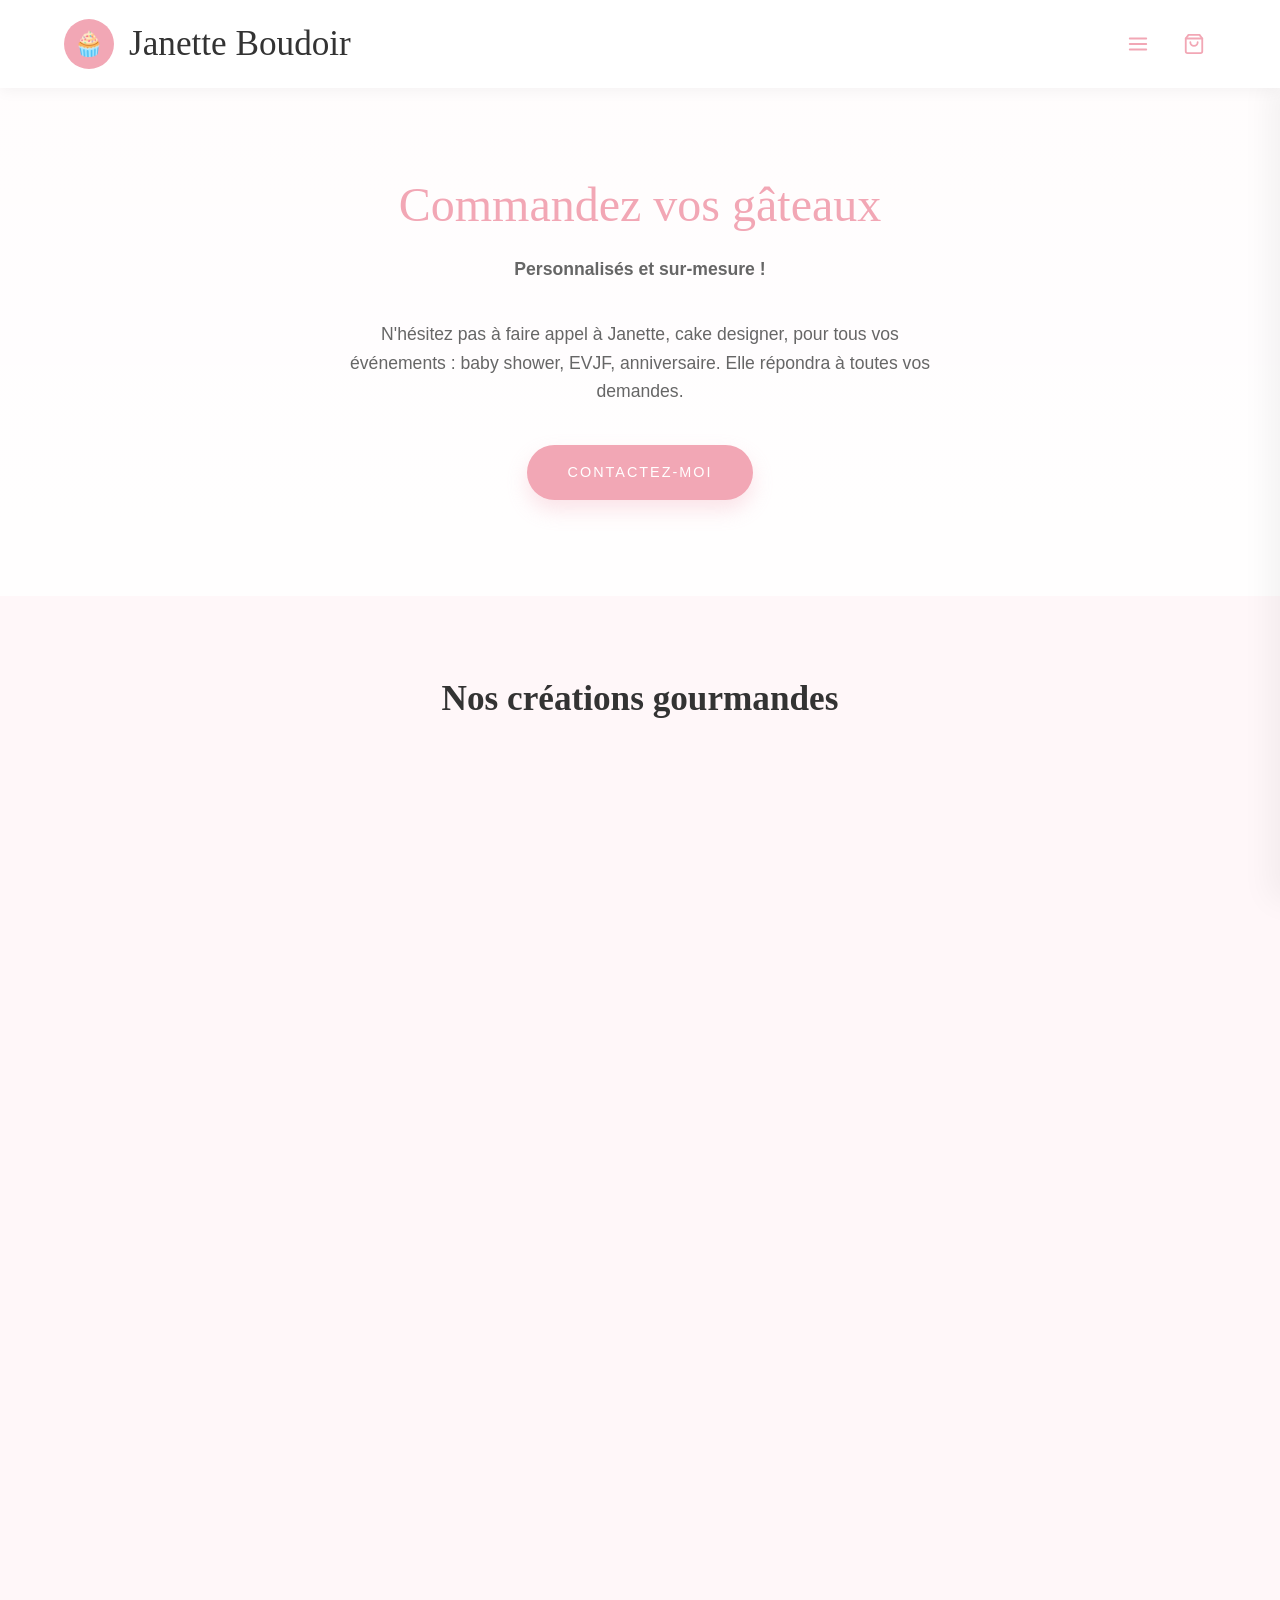
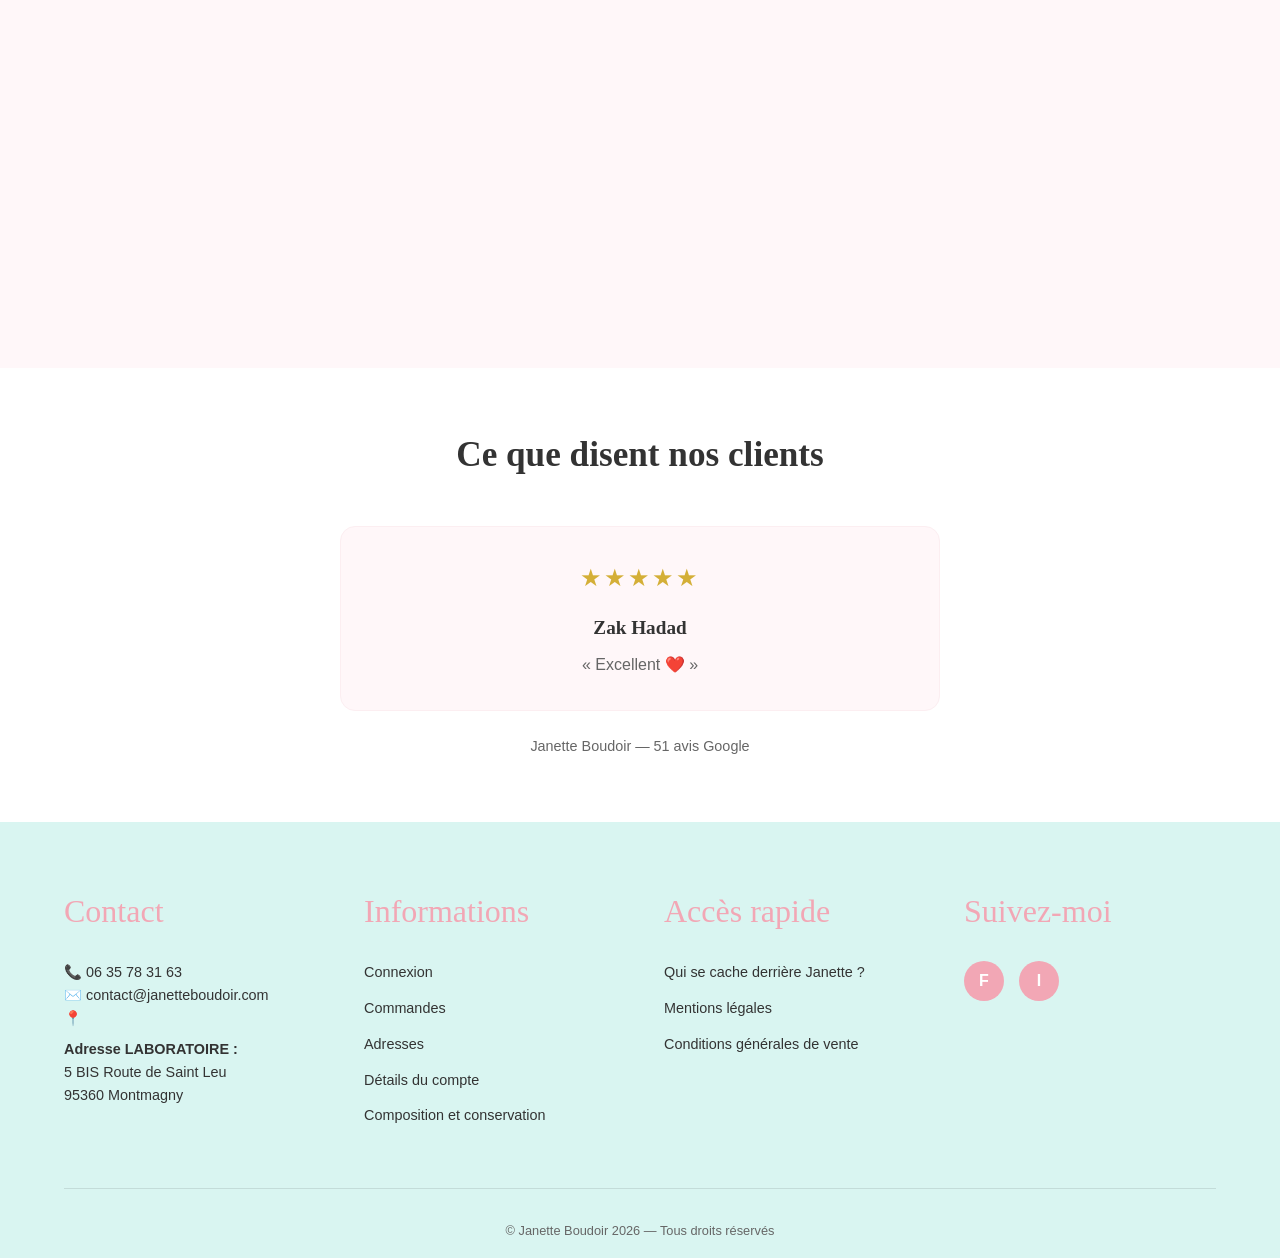
==== index.html @ 23c59e70 "Create index.html" ====
<!DOCTYPE html>
<html lang="fr">
<head>
    <meta charset="UTF-8">
    <meta name="viewport" content="width=device-width, initial-scale=1.0">
    <title>Janette Boudoir | Cake Design Premium — Gâteaux personnalisés sur-mesure</title>
    <meta name="description" content="Janette Boudoir, cake designer à Montmagny (95) : gâteaux personnalisés, number cakes, letter cakes, cupcakes et coffrets pour anniversaires, baby showers et EVJF.">
    <meta name="theme-color" content="#F2A7B5">
    <link rel="canonical" href="<https://janetteboudoir.com>/">
    <meta property="og:type" content="website">
    <meta property="og:locale" content="fr_FR">
    <meta property="og:title" content="Janette Boudoir | Cake Design Premium">
    <meta property="og:description" content="Gâteaux personnalisés et sur-mesure pour vos événements : anniversaires, baby showers, EVJF.">
    <meta property="og:url" content="<https://janetteboudoir.com>/">
    <meta property="og:image" content="<https://images.unsplash.com/photo-1557308536-ee471ef2c390?q=80&w=1200>">
    <meta name="twitter:card" content="summary_large_image">
    <meta name="twitter:title" content="Janette Boudoir | Cake Design Premium">
    <meta name="twitter:description" content="Gâteaux personnalisés et sur-mesure pour tous vos événements.">
    <link rel="preconnect" href="<https://fonts.googleapis.com>">
    <link rel="preconnect" href="<https://fonts.gstatic.com>" crossorigin>
    <link rel="preconnect" href="<https://images.unsplash.com>" crossorigin>
    <link href="<https://fonts.googleapis.com/css2?family=Great+Vibes&family=Montserrat:wght@300;400;500;600&family=Playfair+Display:ital,wght@0,400;0,600;1,400&display=swap>" rel="stylesheet">
    <style>
        :root{--pink-bg:#FFF7F9;--pink-brand:#F2A7B5;--pink-brand-dark:#E48A9C;--pink-light:#FCEEF1;--text-dark:#333;--text-grey:#666;--white:#FFF;--gold:#D4AF37;--mint-footer:#D9F5F1;--shadow-sm:0 5px 15px rgba(0,0,0,.03);--shadow-md:0 10px 40px rgba(0,0,0,.04);--shadow-lg:0 15px 30px rgba(0,0,0,.08);--shadow-brand:0 10px 20px rgba(242,167,181,.3);--radius-card:12px;--radius-pill:30px;--transition:.3s ease;--max-width:1400px}
        *,*::before,*::after{margin:0;padding:0;box-sizing:border-box}
        html{scroll-behavior:smooth}
        body{font-family:'Montserrat',sans-serif;color:var(--text-dark);background:var(--pink-bg);line-height:1.6;overflow-x:hidden;-webkit-font-smoothing:antialiased}
        img{max-width:100%;display:block}
        a{text-decoration:none;color:inherit;transition:color var(--transition),background-color var(--transition),transform var(--transition)}
        ul{list-style:none}
        :focus-visible{outline:3px solid var(--pink-brand);outline-offset:3px;border-radius:4px}
        .skip-link{position:absolute;top:-100px;left:1rem;background:var(--pink-brand);color:var(--white);padding:.75rem 1.25rem;border-radius:6px;z-index:2000;font-weight:500;transition:top .2s}
        .skip-link:focus{top:1rem}
        h1,h2,h3,h4{font-family:'Playfair Display',serif}
        .cursive-title{font-family:'Great Vibes',cursive;color:var(--pink-brand);font-size:3rem;text-align:center;margin-bottom:.5rem;font-weight:normal;line-height:1.2}
        .premium-title{text-align:center;font-size:2.2rem;font-weight:600;color:var(--text-dark);margin-bottom:3rem;line-height:1.3}
        .text-left{text-align:left}
        header{background:var(--white);padding:1rem 5%;display:flex;justify-content:space-between;align-items:center;position:fixed;width:100%;top:0;z-index:1000;box-shadow:0 2px 15px rgba(0,0,0,.05);transition:padding var(--transition)}
        header.scrolled{padding:.5rem 5%}
        .logo-container{display:flex;align-items:center;gap:15px}
        .logo-img{width:50px;height:50px;background:var(--pink-brand);border-radius:50%;display:flex;align-items:center;justify-content:center;color:#fff;font-size:24px}
        .logo-text{font-family:'Great Vibes',cursive;font-size:2.2rem;color:var(--text-dark)}
        .nav-icons{display:flex;gap:12px;align-items:center}
        .icon-btn{background:transparent;border:none;cursor:pointer;width:44px;height:44px;border-radius:50%;display:inline-flex;align-items:center;justify-content:center;color:var(--pink-brand);transition:background-color var(--transition)}
        .icon-btn:hover{background:var(--pink-light)}
        .icon-btn svg{width:22px;height:22px}
        .mobile-nav{position:fixed;inset:80px 0 0 0;background:var(--white);transform:translateX(100%);transition:transform .35s ease;padding:2rem 5%;z-index:999;box-shadow:-10px 0 30px rgba(0,0,0,.05)}
        .mobile-nav.open{transform:translateX(0)}
        .mobile-nav ul{display:flex;flex-direction:column;gap:1.25rem}
        .mobile-nav a{font-size:1.2rem;font-weight:500;display:block;padding:.5rem 0;border-bottom:1px solid var(--pink-light)}
        .mobile-nav a:hover{color:var(--pink-brand)}
        .hero{margin-top:80px;padding:6rem 5%;text-align:center;background:linear-gradient(rgba(255,255,255,.7),rgba(255,255,255,.9)),url('<https://images.unsplash.com/photo-1557308536-ee471ef2c390?q=80&w=2000>') center/cover}
        .hero p{max-width:600px;margin:1.5rem auto 2.5rem;color:var(--text-grey);font-size:1.1rem}
        .btn-premium{display:inline-block;background:var(--pink-brand);color:var(--white);padding:15px 40px;border-radius:var(--radius-pill);font-weight:500;text-transform:uppercase;letter-spacing:2px;font-size:.9rem;box-shadow:var(--shadow-brand);border:1px solid transparent;cursor:pointer}
        .btn-premium:hover,.btn-premium:focus-visible{background:var(--white);color:var(--pink-brand);border-color:var(--pink-brand);transform:translateY(-3px);box-shadow:0 15px 25px rgba(242,167,181,.4)}
        .btn-premium--sm{padding:10px 25px;font-size:.8rem;letter-spacing:1.5px}
        .section-padding{padding:5rem 5%;max-width:var(--max-width);margin:0 auto}
        .product-grid{display:grid;grid-template-columns:repeat(auto-fit,minmax(280px,1fr));gap:2.5rem}
        .product-card{background:var(--white);border-radius:var(--radius-card);overflow:hidden;box-shadow:var(--shadow-sm);transition:transform .4s ease,box-shadow .4s ease}
        .product-card:hover{transform:translateY(-10px);box-shadow:var(--shadow-lg)}
        .product-img{width:100%;height:250px;object-fit:cover;border-bottom:3px solid var(--pink-light)}
        .product-info{padding:2rem 1.5rem;text-align:center}
        .product-title{font-family:'Great Vibes',cursive;font-size:2rem;color:var(--pink-brand);margin-bottom:.5rem;font-weight:normal}
        .product-desc{font-size:.85rem;color:var(--text-grey);margin-bottom:1rem;text-transform:uppercase;letter-spacing:1px}
        .product-price{font-weight:600;font-size:1.2rem;margin-bottom:1.5rem}
        .highlight-section{display:flex;align-items:center;background:var(--white);margin:4rem auto;max-width:var(--max-width);border-radius:20px;overflow:hidden;box-shadow:var(--shadow-md)}
        .highlight-img{flex:1;min-height:400px;background:url('<https://images.unsplash.com/photo-1535141192574-5d4897c12636?q=80&w=800>') center/cover}
        .highlight-content{flex:1;padding:4rem}
        .highlight-content p{color:var(--text-grey);margin-bottom:2rem}
        .reviews{text-align:center;padding:4rem 5%;background:var(--white)}
        .review-card{background:var(--pink-bg);padding:2rem;border-radius:15px;max-width:600px;margin:0 auto 1.5rem;border:1px solid var(--pink-light)}
        .review-card h3{font-size:1.2rem;margin-bottom:.5rem}
        .review-card p{color:var(--text-grey)}
        .stars{color:var(--gold);font-size:1.5rem;margin-bottom:1rem;letter-spacing:2px}
        .reviews-meta{font-size:.9rem;color:var(--text-grey)}
        footer{background:var(--mint-footer);padding:4rem 5% 1rem}
        .footer-grid{display:grid;grid-template-columns:repeat(auto-fit,minmax(200px,1fr));gap:3rem;max-width:var(--max-width);margin:0 auto 3rem}
        .footer-col h4{font-family:'Great Vibes',cursive;font-size:2rem;color:var(--pink-brand);margin-bottom:1.5rem;font-weight:normal}
        .footer-col ul li{margin-bottom:.8rem;font-size:.9rem}
        .footer-col ul li a:hover{color:var(--pink-brand);padding-left:5px}
        .footer-col address{font-style:normal;font-size:.9rem}
        .footer-col address strong{display:block;margin-top:.5rem}
        .social-icons{display:flex;gap:15px;margin-top:1rem}
        .social-circle{width:40px;height:40px;border-radius:50%;background:var(--pink-brand);color:#fff;display:flex;align-items:center;justify-content:center;font-weight:600;transition:background-color var(--transition),transform var(--transition)}
        .social-circle:hover{background:var(--pink-brand-dark);transform:translateY(-3px)}
        .footer-bottom{text-align:center;padding-top:2rem;border-top:1px solid rgba(0,0,0,.1);font-size:.8rem;color:var(--text-grey)}
        .reveal{opacity:0;transform:translateY(20px);transition:opacity .7s ease,transform .7s ease}
        .<reveal.is>-visible{opacity:1;transform:none}
        @media (max-width:768px){.highlight-section{flex-direction:column;margin:2rem 5%}.highlight-content{padding:2rem;text-align:center}.highlight-content .cursive-title,.highlight-content .premium-title{text-align:center}.cursive-title{font-size:2.5rem}.premium-title{font-size:1.8rem}.hero{padding:4rem 5%}.section-padding{padding:3rem 5%}}
        @media (prefers-reduced-motion:reduce){*,*::before,*::after{animation-duration:.01ms!important;transition-duration:.01ms!important;scroll-behavior:auto!important}.reveal{opacity:1;transform:none}}
    </style>
    <script type="application/ld+json">
    {"@context":"<https://schema.org>","@type":"Bakery","name":"Janette Boudoir","description":"Cake designer spécialisée dans les gâteaux personnalisés et sur-mesure pour événements.","image":"<https://images.unsplash.com/photo-1557308536-ee471ef2c390?q=80&w=1200>","telephone":"+33635783163","email":"contact@janetteboudoir.com","url":"<https://janetteboudoir.com/>","address":{"@type":"PostalAddress","streetAddress":"5 BIS Route de Saint Leu","postalCode":"95360","addressLocality":"Montmagny","addressCountry":"FR"},"priceRange":"€€","aggregateRating":{"@type":"AggregateRating","ratingValue":"5","reviewCount":"51"}}
    </script>
</head>
<body>
    <a class="skip-link" href="#main">Aller au contenu principal</a>
    <header id="navbar">
        <div class="logo-container">
            <div class="logo-img" aria-hidden="true">🧁</div>
            <a href="#" class="logo-text">Janette Boudoir</a>
        </div>
        <nav class="nav-icons" aria-label="Navigation principale">
            <button type="button" class="icon-btn" id="menu-toggle" aria-label="Ouvrir le menu" aria-expanded="false" aria-controls="mobile-nav">
                <svg viewBox="0 0 24 24" fill="none" stroke="currentColor" stroke-width="2" stroke-linecap="round" stroke-linejoin="round" aria-hidden="true"><line x1="3" y1="6" x2="21" y2="6"/><line x1="3" y1="12" x2="21" y2="12"/><line x1="3" y1="18" x2="21" y2="18"/></svg>
            </button>
            <a href="#panier" class="icon-btn" aria-label="Voir mon panier">
                <svg viewBox="0 0 24 24" fill="none" stroke="currentColor" stroke-width="2" stroke-linecap="round" stroke-linejoin="round" aria-hidden="true"><path d="M6 2 3 6v14a2 2 0 0 0 2 2h14a2 2 0 0 0 2-2V6l-3-4Z"/><line x1="3" y1="6" x2="21" y2="6"/><path d="M16 10a4 4 0 0 1-8 0"/></svg>
            </a>
        </nav>
    </header>
    <div id="mobile-nav" class="mobile-nav" aria-hidden="true">
        <ul>
            <li><a href="#produits">Nos créations</a></li>
            <li><a href="#highlight">Number &amp; Letter cakes</a></li>
            <li><a href="#avis">Avis clients</a></li>
            <li><a href="#contact">Contact</a></li>
        </ul>
    </div>
    <main id="main">
        <section class="hero" aria-labelledby="hero-title">
            <h1 id="hero-title" class="cursive-title">Commandez vos gâteaux</h1>
            <p class="premium-title">Personnalisés et sur-mesure&nbsp;!</p>
            <p>N'hésitez pas à faire appel à Janette, cake designer, pour tous vos événements&nbsp;: baby shower, EVJF, anniversaire. Elle répondra à toutes vos demandes.</p>
            <a href="#contact" class="btn-premium">Contactez-moi</a>
        </section>
        <section id="produits" class="section-padding" aria-labelledby="produits-title">
            <h2 id="produits-title" class="premium-title">Nos créations gourmandes</h2>
            <div class="product-grid">
                <article class="product-card reveal">
                    <img src="<https://images.unsplash.com/photo-1576618148400-f54bed99fcfd?q=80&w=600>" alt="Assortiment de mini cupcakes décorés" class="product-img" loading="lazy" decoding="async" width="600" height="400">
                    <div class="product-info">
                        <h3 class="product-title">Mini Cupcakes</h3>
                        <p class="product-desc">Assortiment de 50 (Personnalisables)</p>
                        <p class="product-price">À partir de 125,00&nbsp;€</p>
                        <a href="#contact" class="btn-premium btn-premium--sm">Découvrir</a>
                    </div>
                </article>
                <article class="product-card reveal">
                    <img src="<https://images.unsplash.com/photo-1558961363-fa8fdf82db35?q=80&w=600>" alt="Coffret de pâtisseries édition fêtes" class="product-img" loading="lazy" decoding="async" width="600" height="400">
                    <div class="product-info">
                        <h3 class="product-title">Mini Coffret</h3>
                        <p class="product-desc">Édition spéciale fêtes</p>
                        <p class="product-price">À partir de 13,00&nbsp;€</p>
                        <a href="#contact" class="btn-premium btn-premium--sm">Découvrir</a>
                    </div>
                </article>
                <article class="product-card reveal">
                    <img src="<https://images.unsplash.com/photo-1621303837174-89787a7d4729?q=80&w=600>" alt="Naked cake décoré de fruits frais" class="product-img" loading="lazy" decoding="async" width="600" height="400">
                    <div class="product-info">
                        <h3 class="product-title">Naked Cake</h3>
                        <p class="product-desc">Création personnalisée</p>
                        <p class="product-price">De 90,00&nbsp;€ à 225,00&nbsp;€</p>
                        <a href="#contact" class="btn-premium btn-premium--sm">Découvrir</a>
                    </div>
                </article>
            </div>
        </section>
        <section id="highlight" class="highlight-section reveal" aria-labelledby="highlight-title">
            <div class="highlight-img" role="img" aria-label="Number cake décoré de fruits"></div>
            <div class="highlight-content">
                <h2 id="highlight-title" class="cursive-title text-left">Nos Number cake</h2>
                <p class="premium-title text-left">et Letter cake</p>
                <p>Pour changer des traditionnels gâteaux d'anniversaire, n'hésitez pas à commander nos Number cake &amp; Letter cake, aux fruits ou au chocolat. Ils ont toujours un succès fou lors de vos événements, et peuvent bien sûr être personnalisés.</p>
                <a href="#contact" class="btn-premium">Commander le mien</a>
            </div>
        </section>
        <section id="avis" class="reviews" aria-labelledby="avis-title">
            <h2 id="avis-title" class="premium-title">Ce que disent nos clients</h2>
            <article class="review-card">
                <div class="stars" aria-label="Note 5 étoiles sur 5">★★★★★</div>
                <h3>Zak Hadad</h3>
                <p>« Excellent ❤️ »</p>
            </article>
            <p class="reviews-meta">Janette Boudoir — 51 avis Google</p>
        </section>
    </main>
    <footer id="contact">
        <div class="footer-grid">
            <div class="footer-col">
                <h4>Contact</h4>
                <address>
                    <p><a href="tel:+33635783163">📞 06 35 78 31 63</a></p>
                    <p><a href="mailto:contact@janetteboudoir.com">✉️ contact@janetteboudoir.com</a></p>
                    <p>📍 <strong>Adresse LABORATOIRE :</strong>5 BIS Route de Saint Leu<br>95360 Montmagny</p>
                </address>
            </div>
            <div class="footer-col">
                <h4>Informations</h4>
                <ul>
                    <li><a href="#">Connexion</a></li>
                    <li><a href="#">Commandes</a></li>
                    <li><a href="#">Adresses</a></li>
                    <li><a href="#">Détails du compte</a></li>
                    <li><a href="#">Composition et conservation</a></li>
                </ul>
            </div>
            <div class="footer-col">
                <h4>Accès rapide</h4>
                <ul>
                    <li><a href="#">Qui se cache derrière Janette&nbsp;?</a></li>
                    <li><a href="#">Mentions légales</a></li>
                    <li><a href="#">Conditions générales de vente</a></li>
                </ul>
            </div>
            <div class="footer-col">
                <h4>Suivez-moi</h4>
                <div class="social-icons">
                    <a href="#" class="social-circle" aria-label="Facebook" rel="noopener">F</a>
                    <a href="#" class="social-circle" aria-label="Instagram" rel="noopener">I</a>
                </div>
            </div>
        </div>
        <div class="footer-bottom">
            <p>© Janette Boudoir 2026 — Tous droits réservés</p>
        </div>
    </footer>
    <script>
        (function(){const n=document.getElementById('navbar'),s=()=>n.classList.toggle('scrolled',window.scrollY>50);window.addEventListener('scroll',s,{passive:true});s();const t=document.getElementById('menu-toggle'),m=document.getElementById('mobile-nav');t.addEventListener('click',()=>{const o=m.classList.toggle('open');t.setAttribute('aria-expanded',String(o));m.setAttribute('aria-hidden',String(!o));t.setAttribute('aria-label',o?'Fermer le menu':'Ouvrir le menu');});m.addEventListener('click',e=>{if(e.target.tagName==='A'){m.classList.remove('open');t.setAttribute('aria-expanded','false');m.setAttribute('aria-hidden','true');t.setAttribute('aria-label','Ouvrir le menu');}});const p=window.matchMedia('(prefers-reduced-motion:reduce)').matches;if(!p&&'IntersectionObserver'in window){const io=new IntersectionObserver(es=>{es.forEach(e=>{if(e.isIntersecting){e.target.classList.add('is-visible');io.unobserve(e.target);}});},{threshold:.15});document.querySelectorAll('.reveal').forEach(e=>io.observe(e));}else{document.querySelectorAll('.reveal').forEach(e=>e.classList.add('is-visible'));}})();
    </script>
</body>
</html>
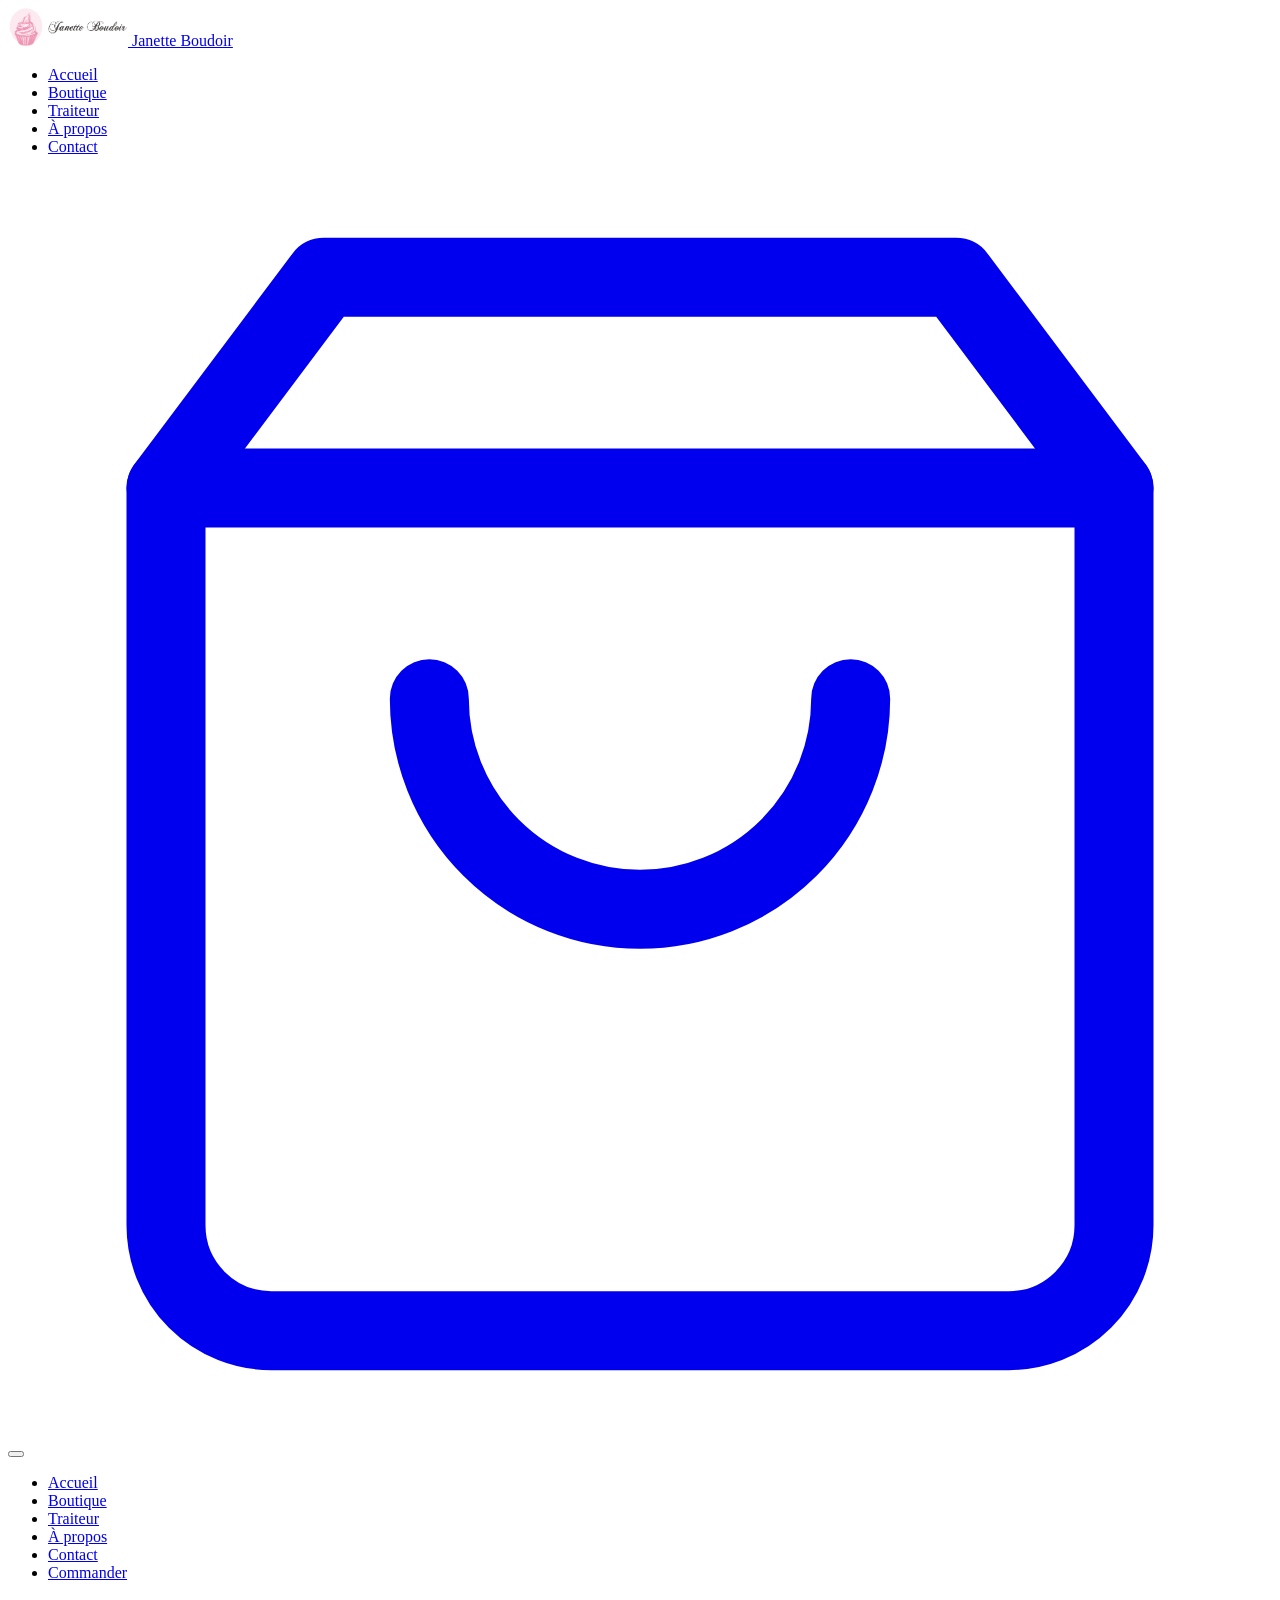
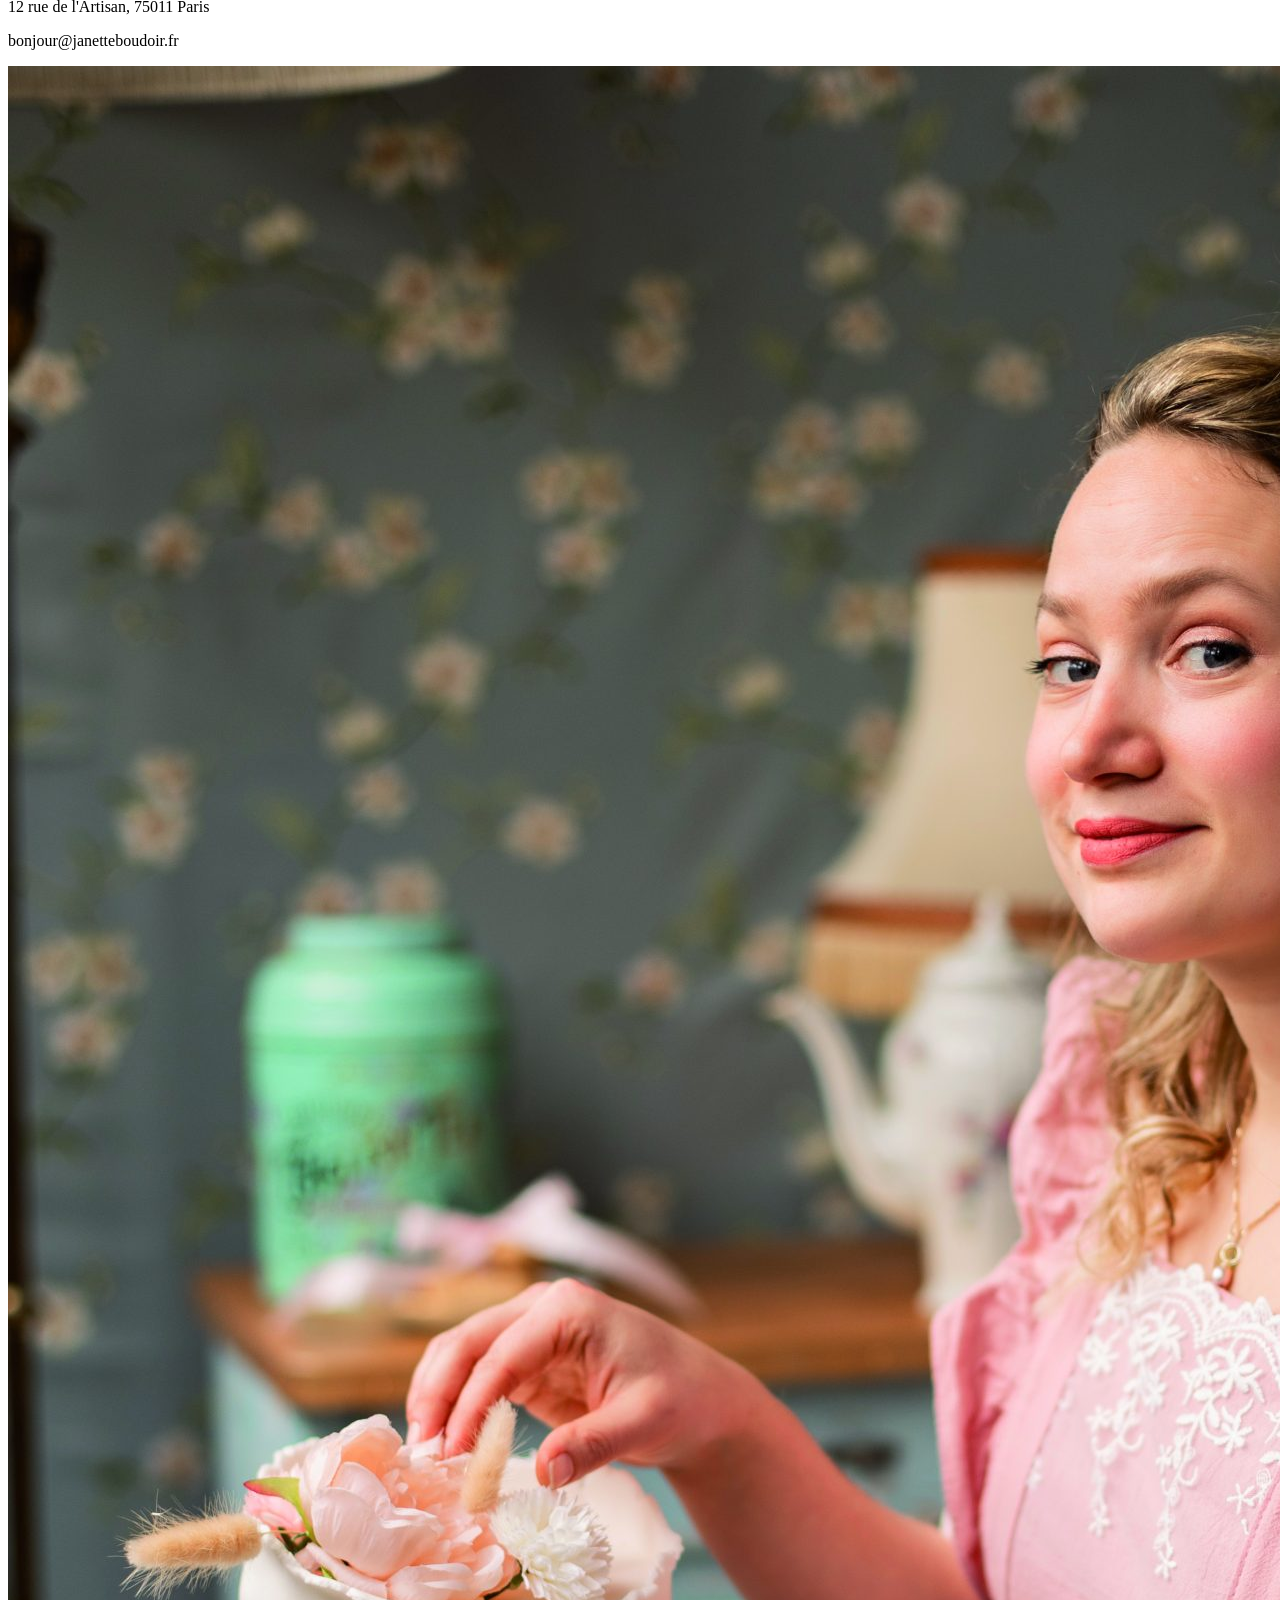
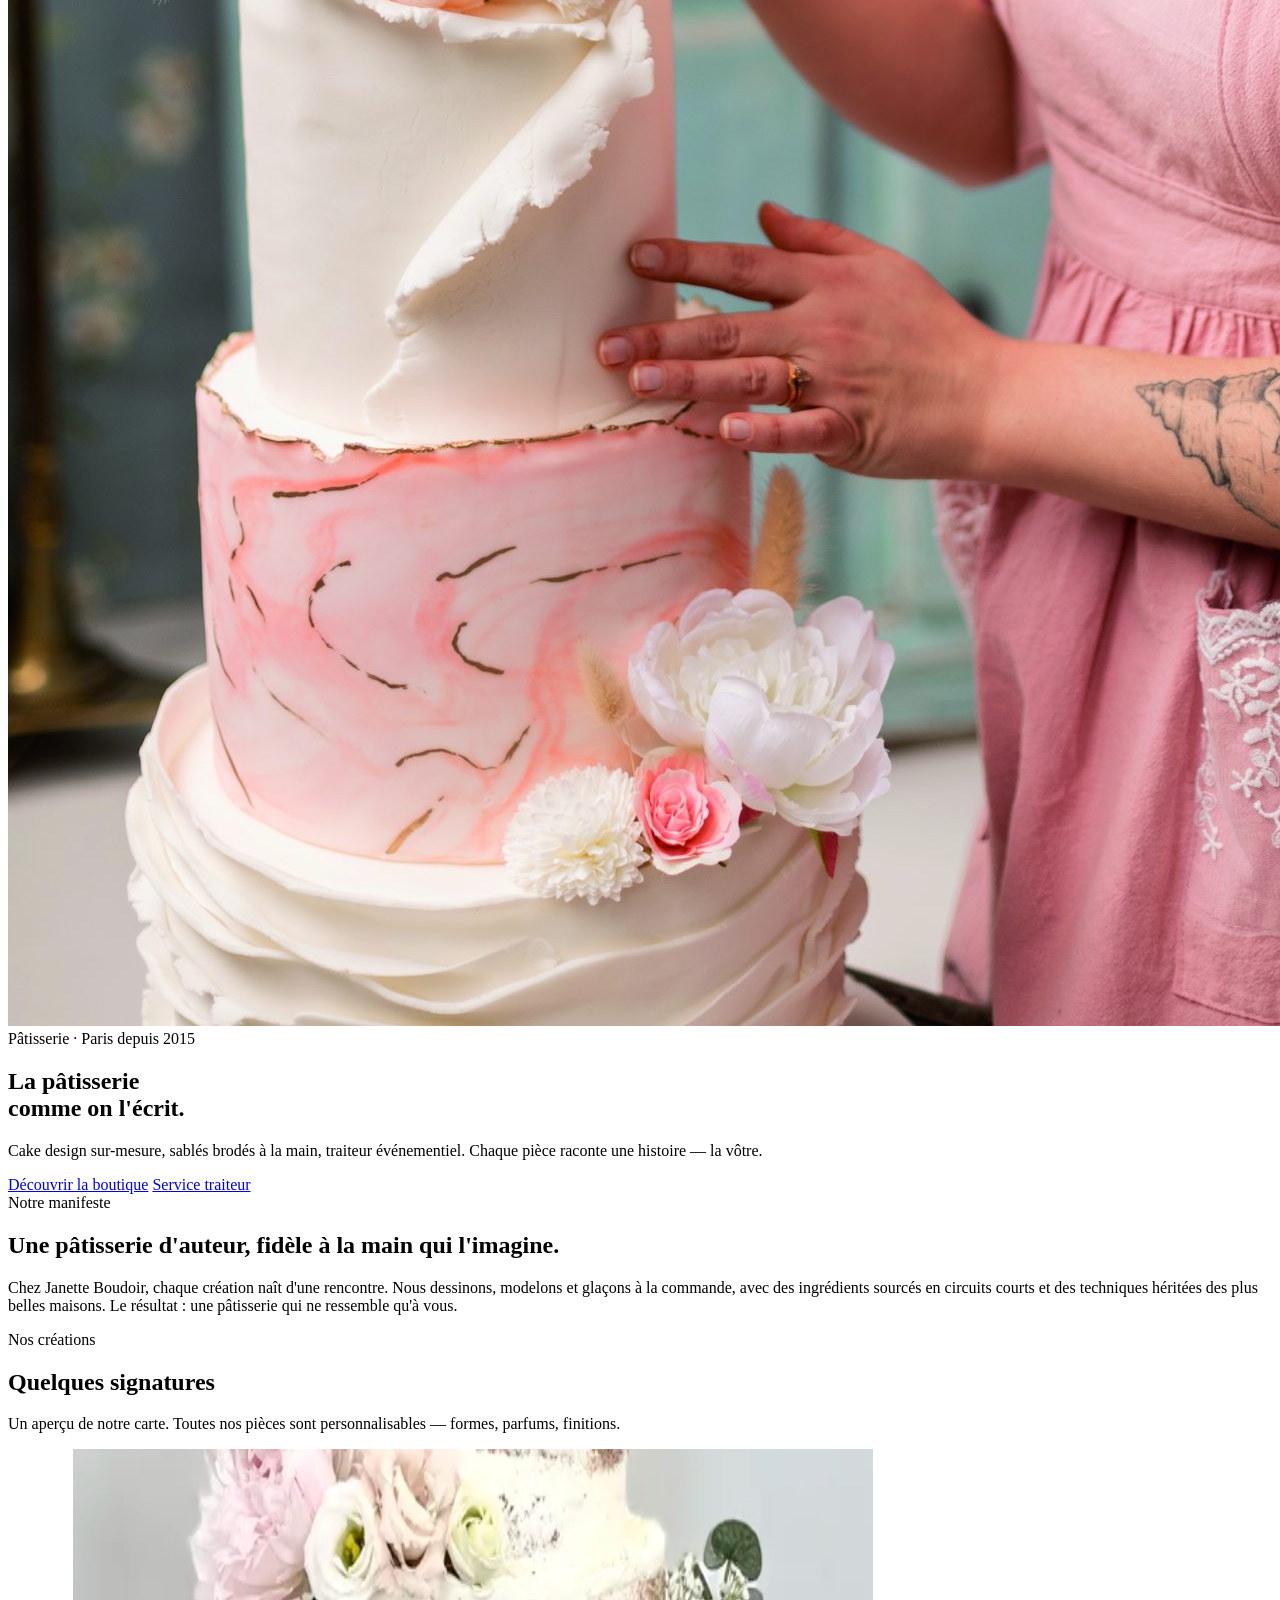
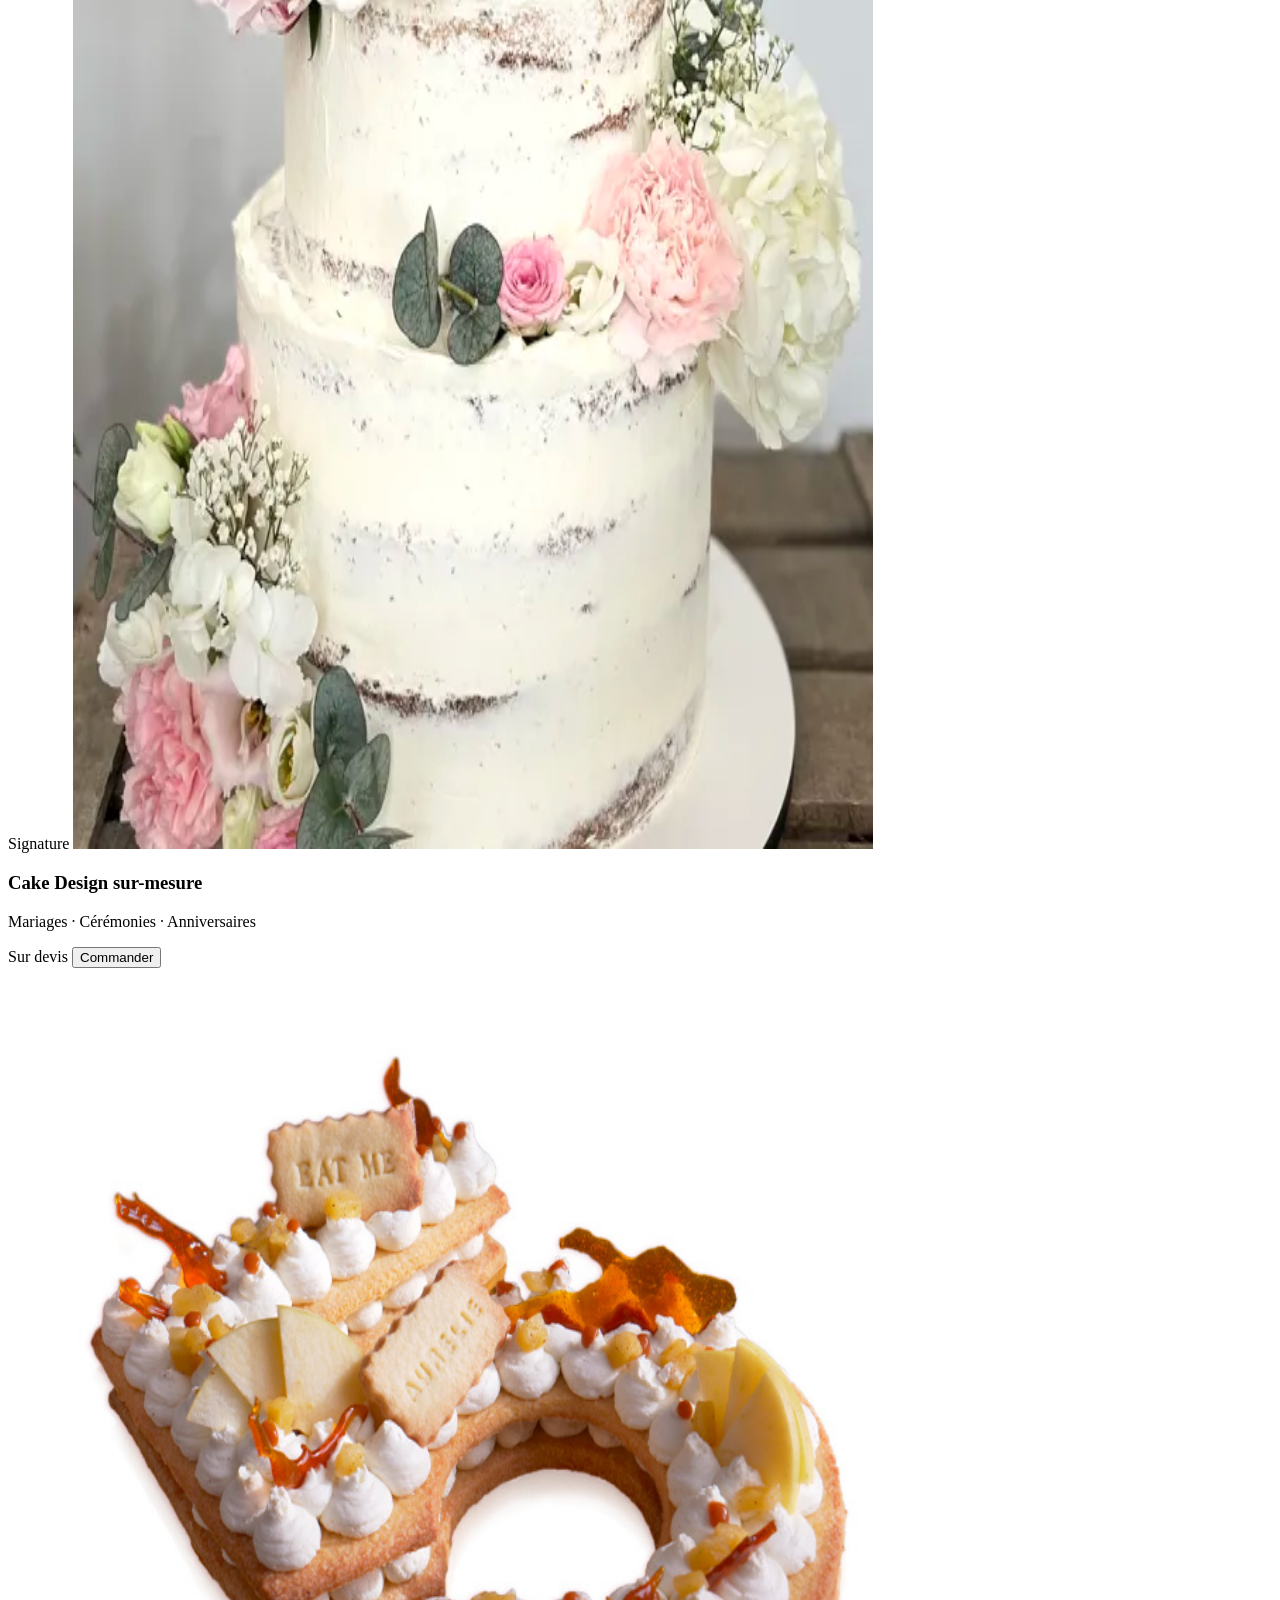
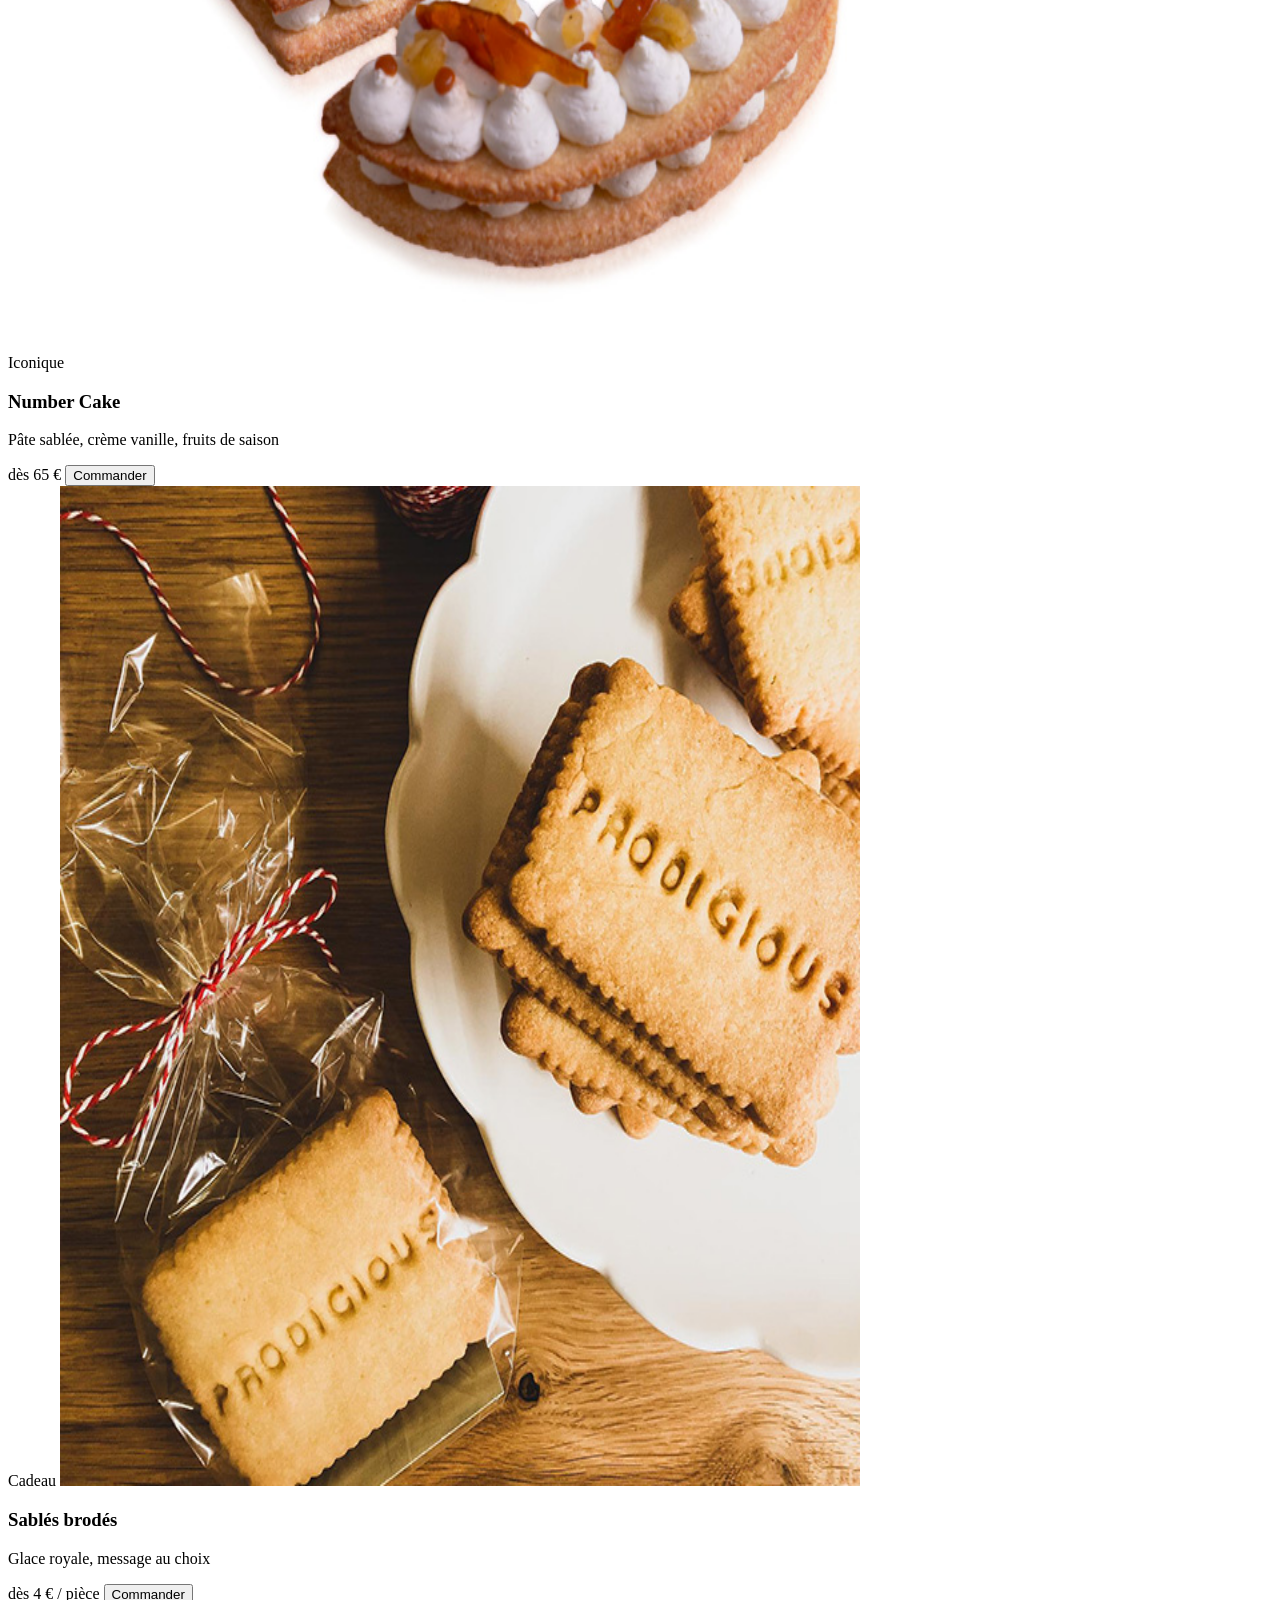
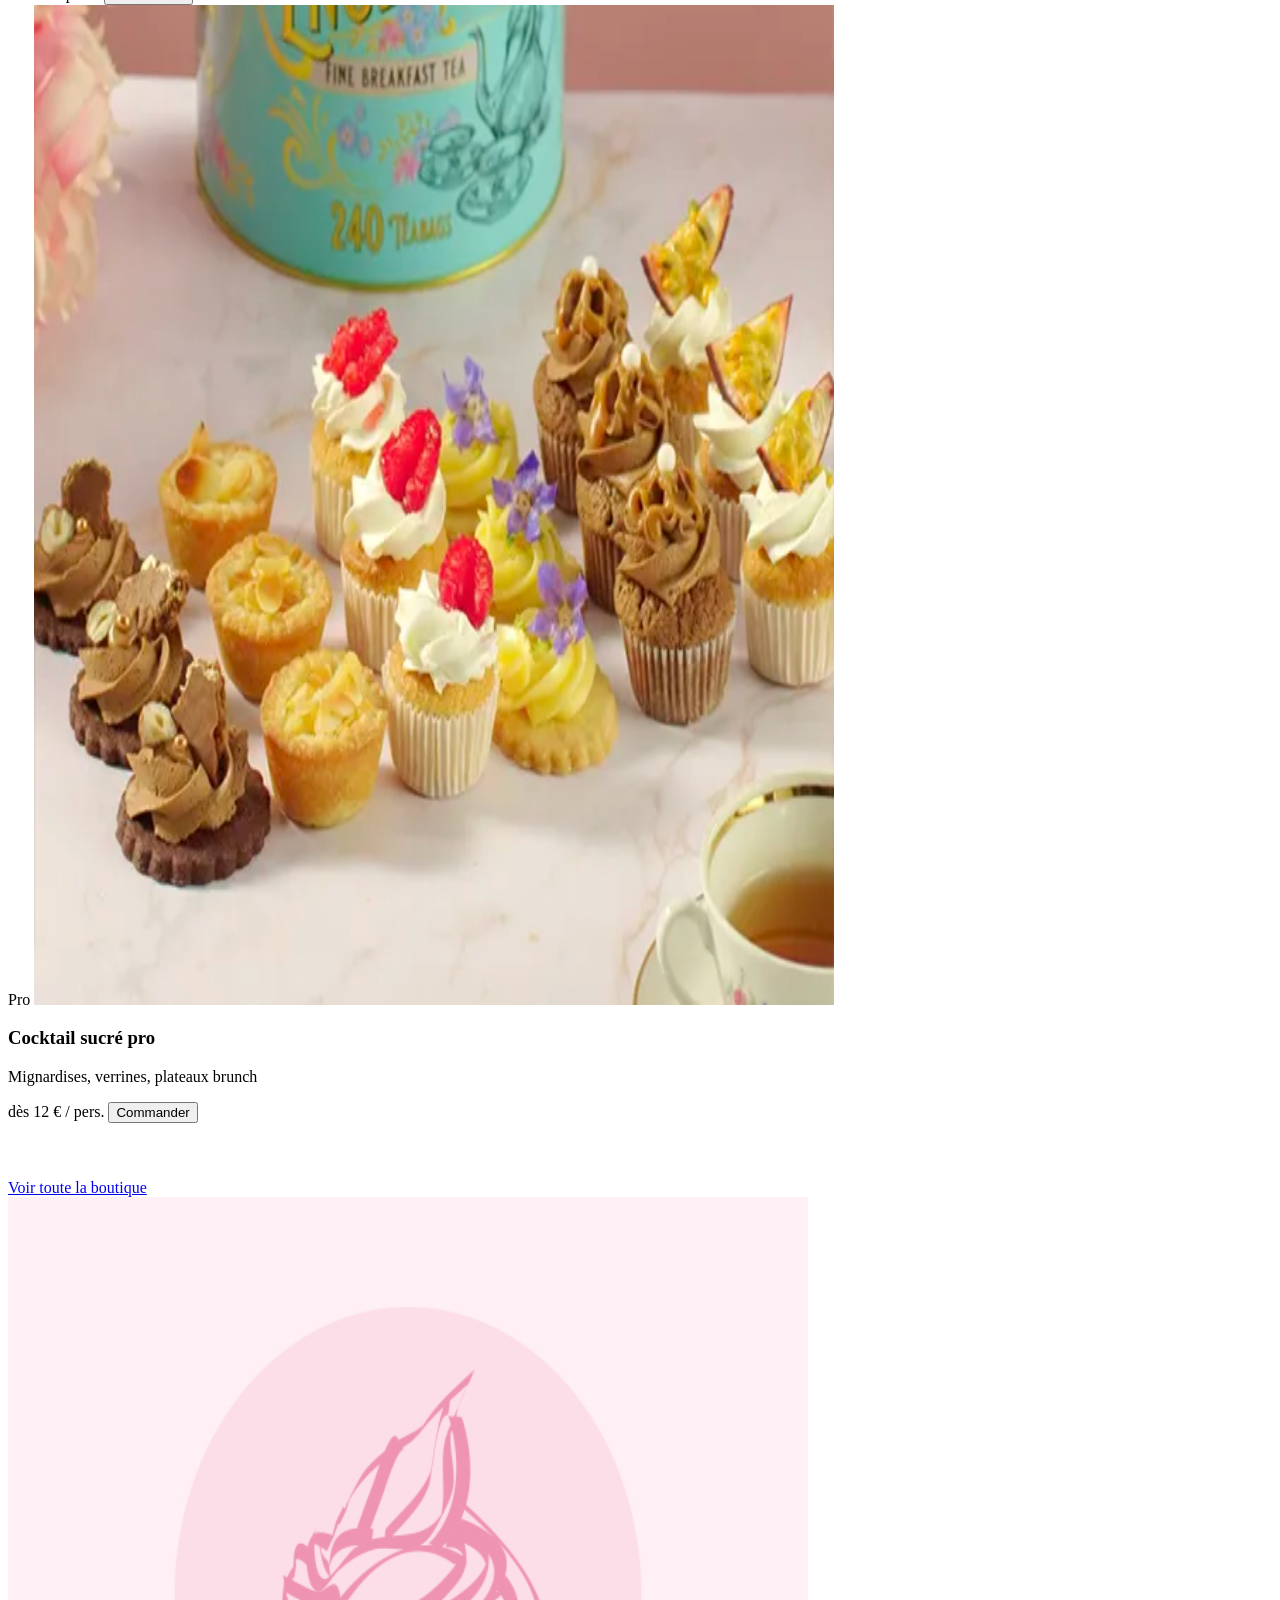
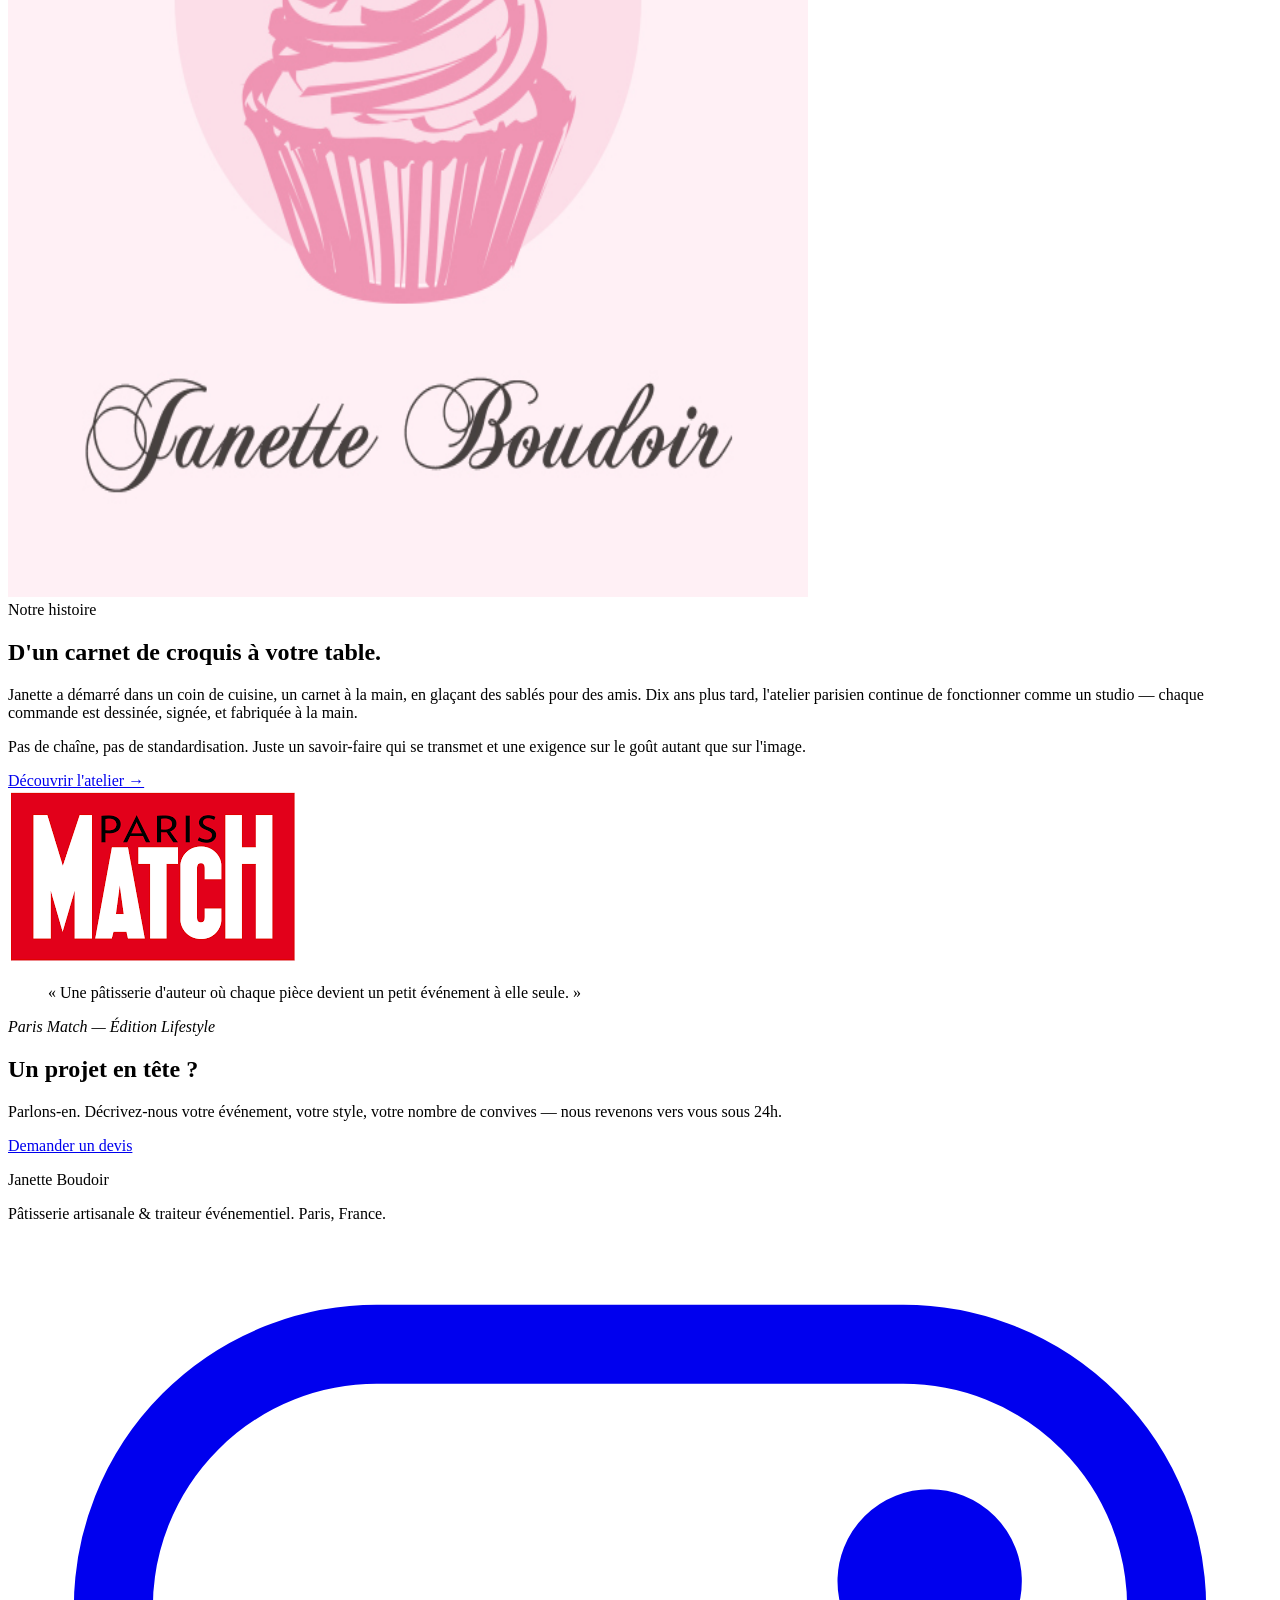
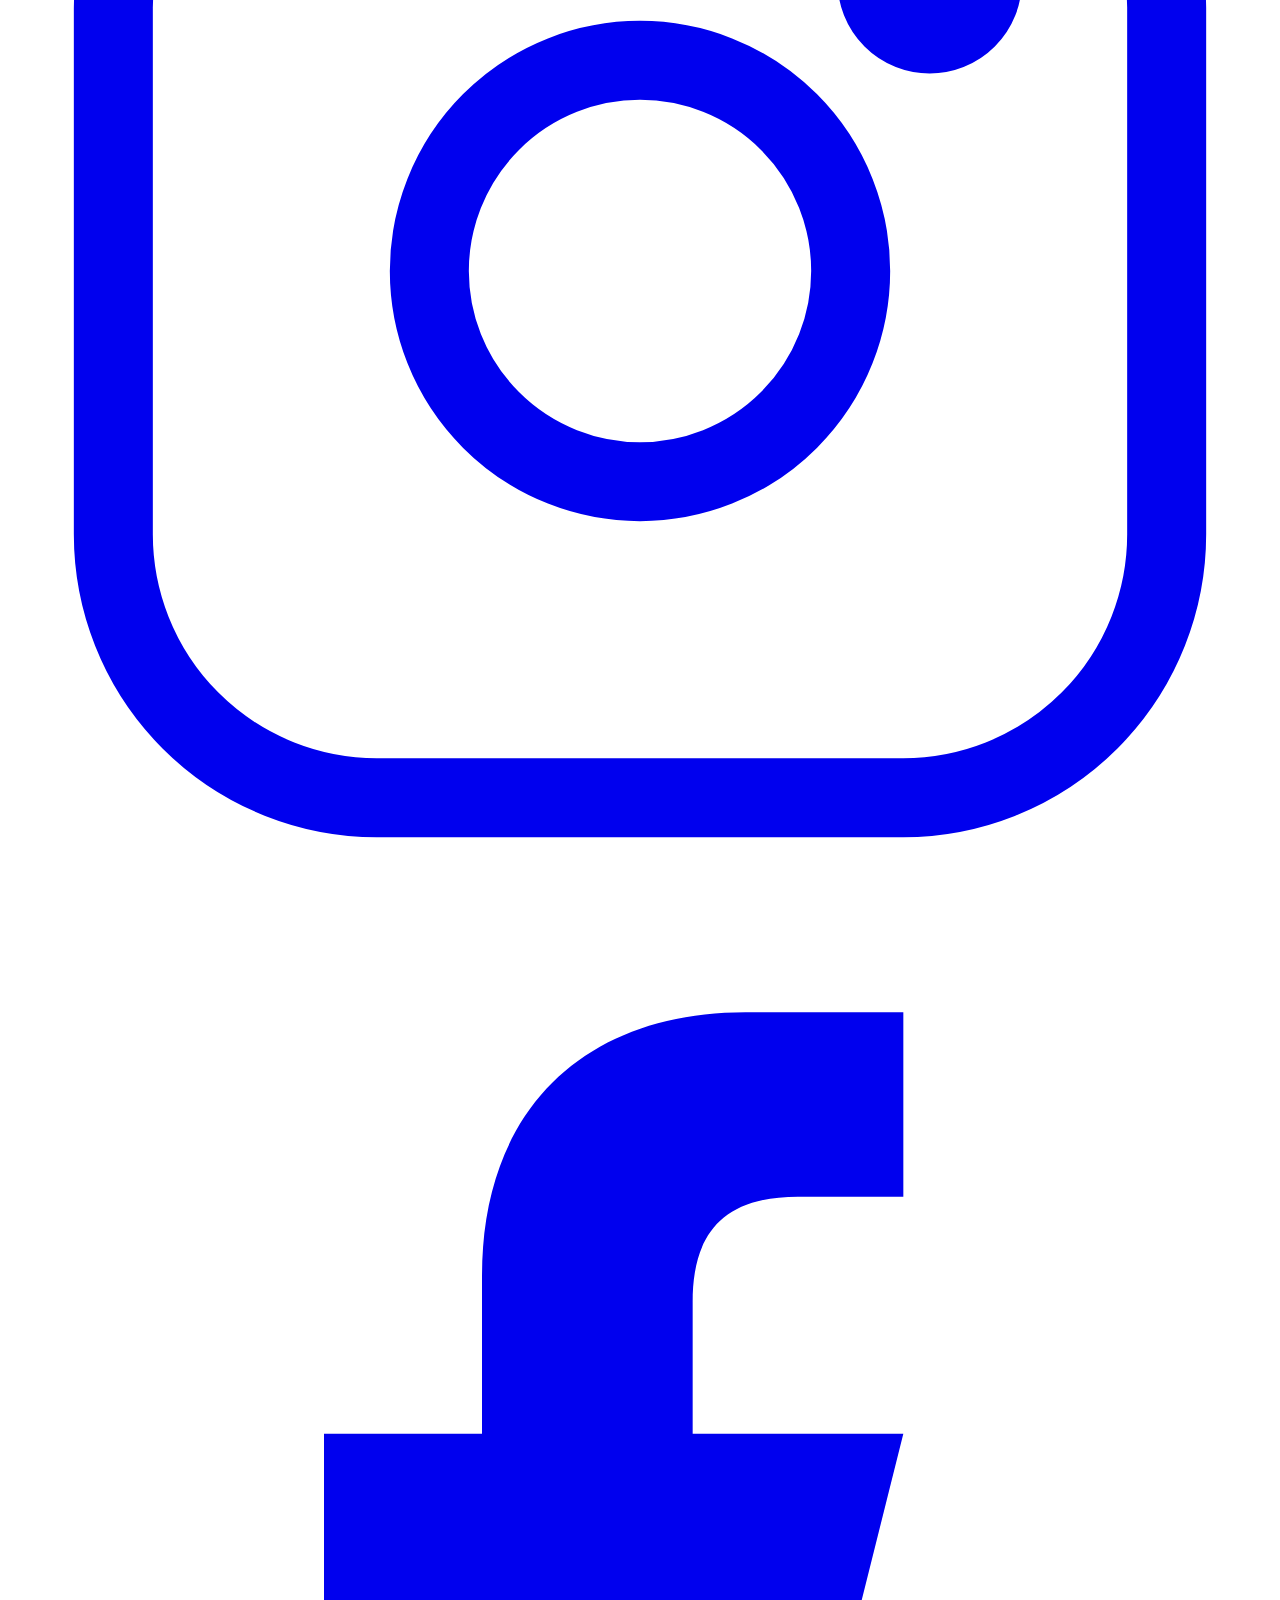
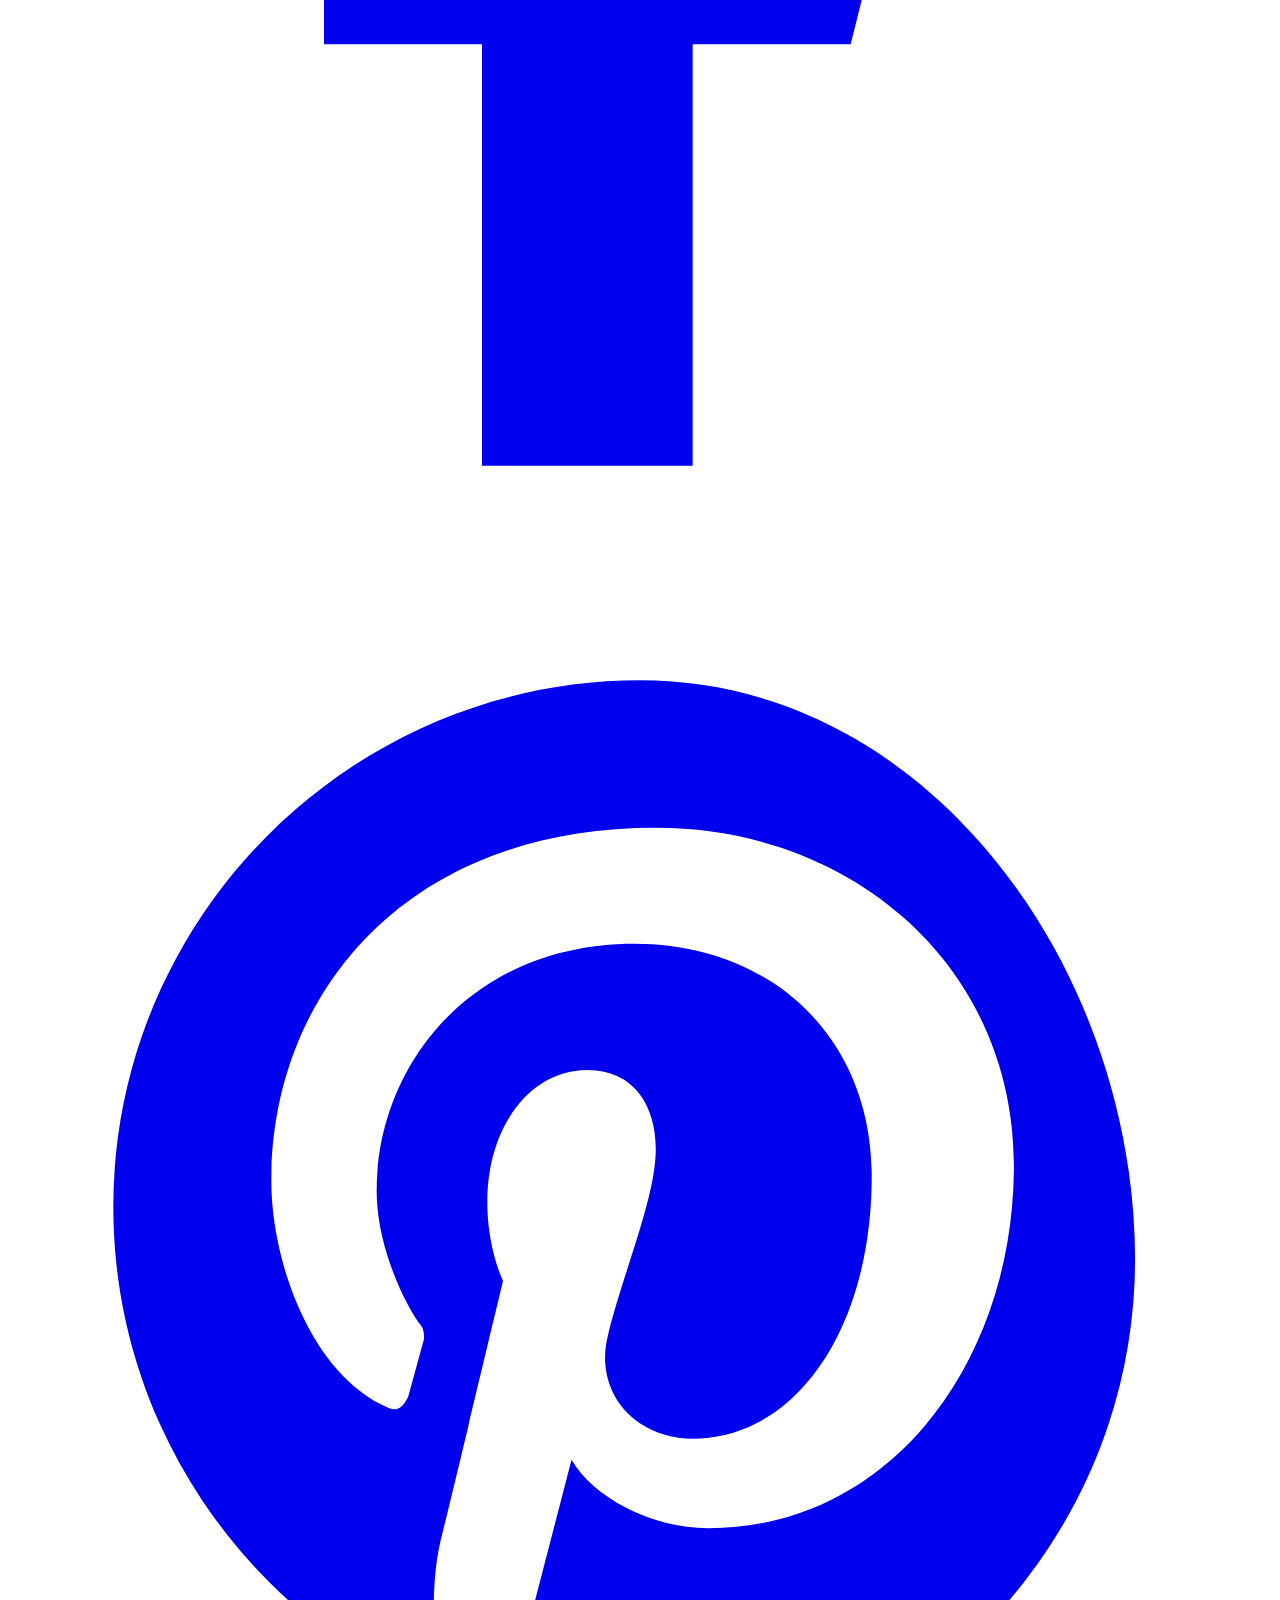
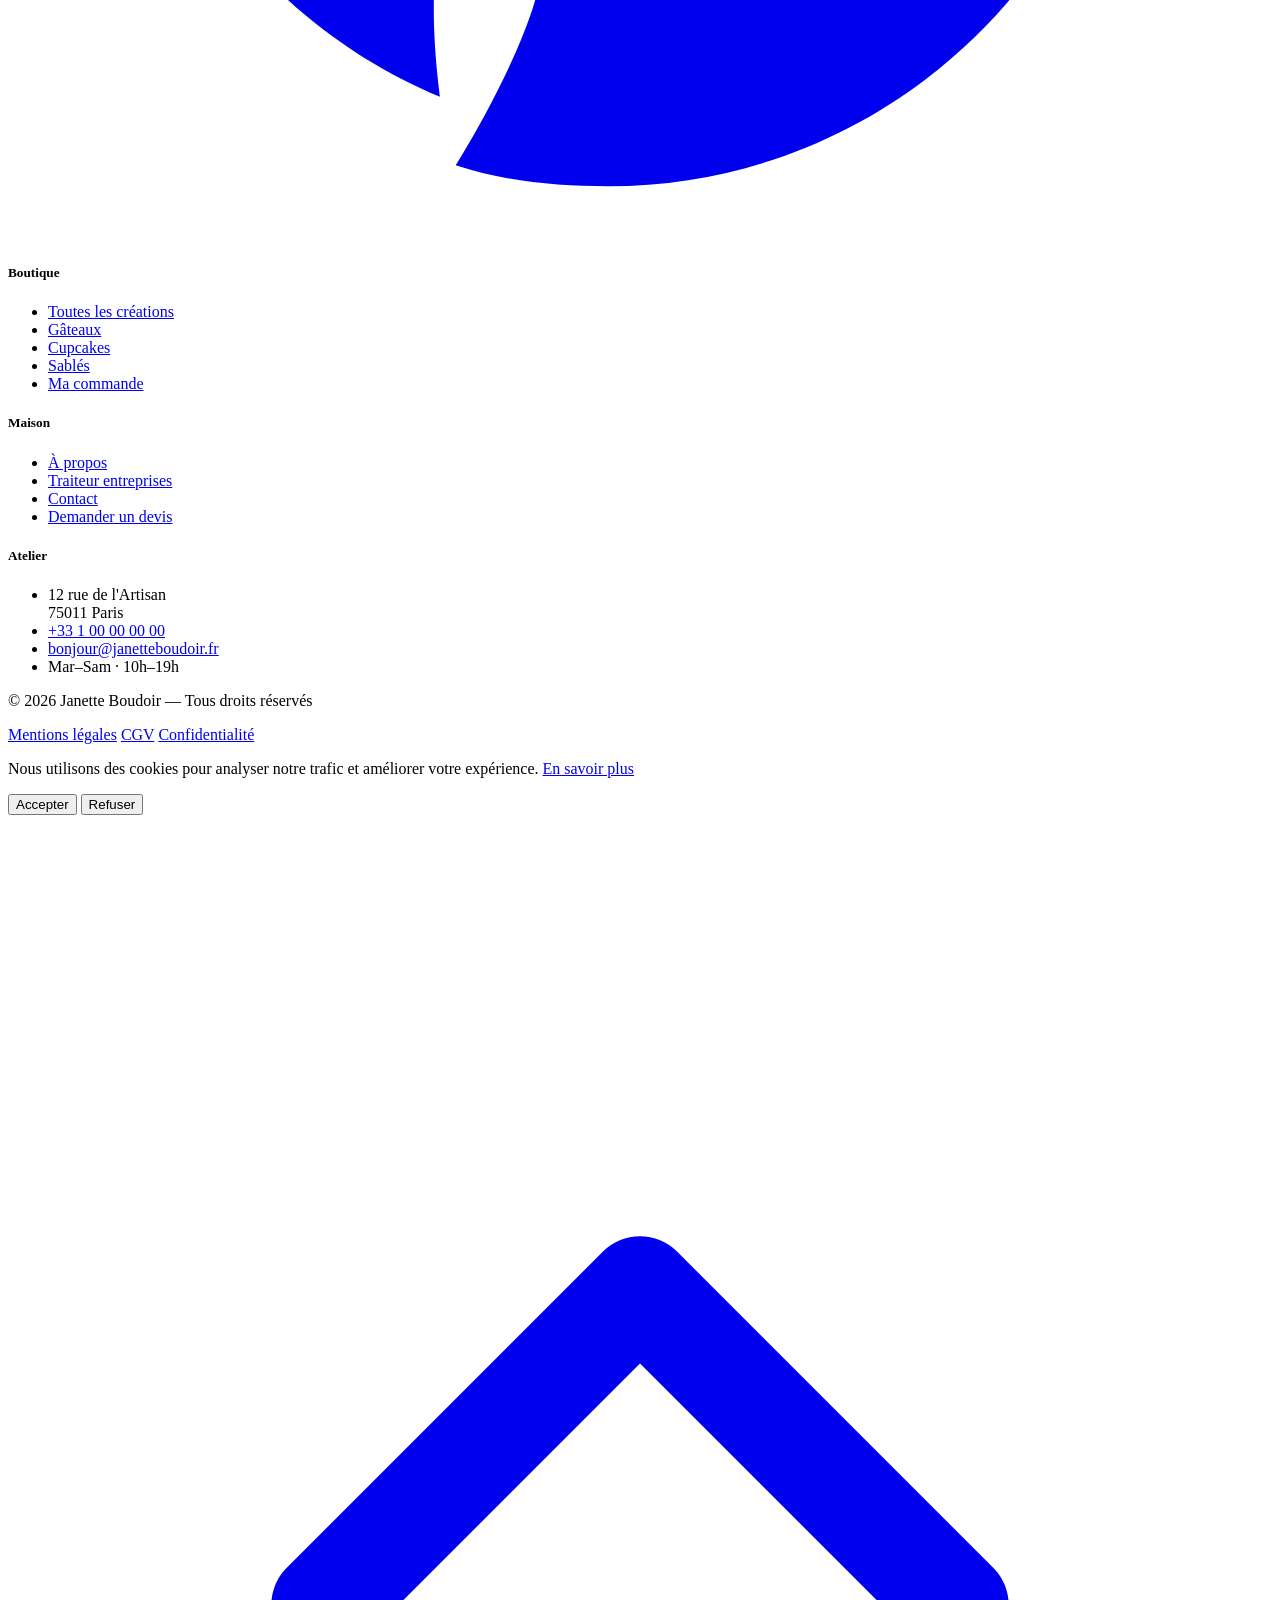
==== commit aa003fe5: "Add multi-page site: home, boutique, traiteur, a-propos, contact, commander + SEO files" ====
--- a/index.html
+++ b/index.html
@@ -1,222 +1,308 @@
 <!DOCTYPE html>
 <html lang="fr">
 <head>
-    <meta charset="UTF-8">
-    <meta name="viewport" content="width=device-width, initial-scale=1.0">
-    <title>Janette Boudoir | Cake Design Premium — Gâteaux personnalisés sur-mesure</title>
-    <meta name="description" content="Janette Boudoir, cake designer à Montmagny (95) : gâteaux personnalisés, number cakes, letter cakes, cupcakes et coffrets pour anniversaires, baby showers et EVJF.">
-    <meta name="theme-color" content="#F2A7B5">
-    <link rel="canonical" href="<https://janetteboudoir.com>/">
-    <meta property="og:type" content="website">
-    <meta property="og:locale" content="fr_FR">
-    <meta property="og:title" content="Janette Boudoir | Cake Design Premium">
-    <meta property="og:description" content="Gâteaux personnalisés et sur-mesure pour vos événements : anniversaires, baby showers, EVJF.">
-    <meta property="og:url" content="<https://janetteboudoir.com>/">
-    <meta property="og:image" content="<https://images.unsplash.com/photo-1557308536-ee471ef2c390?q=80&w=1200>">
-    <meta name="twitter:card" content="summary_large_image">
-    <meta name="twitter:title" content="Janette Boudoir | Cake Design Premium">
-    <meta name="twitter:description" content="Gâteaux personnalisés et sur-mesure pour tous vos événements.">
-    <link rel="preconnect" href="<https://fonts.googleapis.com>">
-    <link rel="preconnect" href="<https://fonts.gstatic.com>" crossorigin>
-    <link rel="preconnect" href="<https://images.unsplash.com>" crossorigin>
-    <link href="<https://fonts.googleapis.com/css2?family=Great+Vibes&family=Montserrat:wght@300;400;500;600&family=Playfair+Display:ital,wght@0,400;0,600;1,400&display=swap>" rel="stylesheet">
-    <style>
-        :root{--pink-bg:#FFF7F9;--pink-brand:#F2A7B5;--pink-brand-dark:#E48A9C;--pink-light:#FCEEF1;--text-dark:#333;--text-grey:#666;--white:#FFF;--gold:#D4AF37;--mint-footer:#D9F5F1;--shadow-sm:0 5px 15px rgba(0,0,0,.03);--shadow-md:0 10px 40px rgba(0,0,0,.04);--shadow-lg:0 15px 30px rgba(0,0,0,.08);--shadow-brand:0 10px 20px rgba(242,167,181,.3);--radius-card:12px;--radius-pill:30px;--transition:.3s ease;--max-width:1400px}
-        *,*::before,*::after{margin:0;padding:0;box-sizing:border-box}
-        html{scroll-behavior:smooth}
-        body{font-family:'Montserrat',sans-serif;color:var(--text-dark);background:var(--pink-bg);line-height:1.6;overflow-x:hidden;-webkit-font-smoothing:antialiased}
-        img{max-width:100%;display:block}
-        a{text-decoration:none;color:inherit;transition:color var(--transition),background-color var(--transition),transform var(--transition)}
-        ul{list-style:none}
-        :focus-visible{outline:3px solid var(--pink-brand);outline-offset:3px;border-radius:4px}
-        .skip-link{position:absolute;top:-100px;left:1rem;background:var(--pink-brand);color:var(--white);padding:.75rem 1.25rem;border-radius:6px;z-index:2000;font-weight:500;transition:top .2s}
-        .skip-link:focus{top:1rem}
-        h1,h2,h3,h4{font-family:'Playfair Display',serif}
-        .cursive-title{font-family:'Great Vibes',cursive;color:var(--pink-brand);font-size:3rem;text-align:center;margin-bottom:.5rem;font-weight:normal;line-height:1.2}
-        .premium-title{text-align:center;font-size:2.2rem;font-weight:600;color:var(--text-dark);margin-bottom:3rem;line-height:1.3}
-        .text-left{text-align:left}
-        header{background:var(--white);padding:1rem 5%;display:flex;justify-content:space-between;align-items:center;position:fixed;width:100%;top:0;z-index:1000;box-shadow:0 2px 15px rgba(0,0,0,.05);transition:padding var(--transition)}
-        header.scrolled{padding:.5rem 5%}
-        .logo-container{display:flex;align-items:center;gap:15px}
-        .logo-img{width:50px;height:50px;background:var(--pink-brand);border-radius:50%;display:flex;align-items:center;justify-content:center;color:#fff;font-size:24px}
-        .logo-text{font-family:'Great Vibes',cursive;font-size:2.2rem;color:var(--text-dark)}
-        .nav-icons{display:flex;gap:12px;align-items:center}
-        .icon-btn{background:transparent;border:none;cursor:pointer;width:44px;height:44px;border-radius:50%;display:inline-flex;align-items:center;justify-content:center;color:var(--pink-brand);transition:background-color var(--transition)}
-        .icon-btn:hover{background:var(--pink-light)}
-        .icon-btn svg{width:22px;height:22px}
-        .mobile-nav{position:fixed;inset:80px 0 0 0;background:var(--white);transform:translateX(100%);transition:transform .35s ease;padding:2rem 5%;z-index:999;box-shadow:-10px 0 30px rgba(0,0,0,.05)}
-        .mobile-nav.open{transform:translateX(0)}
-        .mobile-nav ul{display:flex;flex-direction:column;gap:1.25rem}
-        .mobile-nav a{font-size:1.2rem;font-weight:500;display:block;padding:.5rem 0;border-bottom:1px solid var(--pink-light)}
-        .mobile-nav a:hover{color:var(--pink-brand)}
-        .hero{margin-top:80px;padding:6rem 5%;text-align:center;background:linear-gradient(rgba(255,255,255,.7),rgba(255,255,255,.9)),url('<https://images.unsplash.com/photo-1557308536-ee471ef2c390?q=80&w=2000>') center/cover}
-        .hero p{max-width:600px;margin:1.5rem auto 2.5rem;color:var(--text-grey);font-size:1.1rem}
-        .btn-premium{display:inline-block;background:var(--pink-brand);color:var(--white);padding:15px 40px;border-radius:var(--radius-pill);font-weight:500;text-transform:uppercase;letter-spacing:2px;font-size:.9rem;box-shadow:var(--shadow-brand);border:1px solid transparent;cursor:pointer}
-        .btn-premium:hover,.btn-premium:focus-visible{background:var(--white);color:var(--pink-brand);border-color:var(--pink-brand);transform:translateY(-3px);box-shadow:0 15px 25px rgba(242,167,181,.4)}
-        .btn-premium--sm{padding:10px 25px;font-size:.8rem;letter-spacing:1.5px}
-        .section-padding{padding:5rem 5%;max-width:var(--max-width);margin:0 auto}
-        .product-grid{display:grid;grid-template-columns:repeat(auto-fit,minmax(280px,1fr));gap:2.5rem}
-        .product-card{background:var(--white);border-radius:var(--radius-card);overflow:hidden;box-shadow:var(--shadow-sm);transition:transform .4s ease,box-shadow .4s ease}
-        .product-card:hover{transform:translateY(-10px);box-shadow:var(--shadow-lg)}
-        .product-img{width:100%;height:250px;object-fit:cover;border-bottom:3px solid var(--pink-light)}
-        .product-info{padding:2rem 1.5rem;text-align:center}
-        .product-title{font-family:'Great Vibes',cursive;font-size:2rem;color:var(--pink-brand);margin-bottom:.5rem;font-weight:normal}
-        .product-desc{font-size:.85rem;color:var(--text-grey);margin-bottom:1rem;text-transform:uppercase;letter-spacing:1px}
-        .product-price{font-weight:600;font-size:1.2rem;margin-bottom:1.5rem}
-        .highlight-section{display:flex;align-items:center;background:var(--white);margin:4rem auto;max-width:var(--max-width);border-radius:20px;overflow:hidden;box-shadow:var(--shadow-md)}
-        .highlight-img{flex:1;min-height:400px;background:url('<https://images.unsplash.com/photo-1535141192574-5d4897c12636?q=80&w=800>') center/cover}
-        .highlight-content{flex:1;padding:4rem}
-        .highlight-content p{color:var(--text-grey);margin-bottom:2rem}
-        .reviews{text-align:center;padding:4rem 5%;background:var(--white)}
-        .review-card{background:var(--pink-bg);padding:2rem;border-radius:15px;max-width:600px;margin:0 auto 1.5rem;border:1px solid var(--pink-light)}
-        .review-card h3{font-size:1.2rem;margin-bottom:.5rem}
-        .review-card p{color:var(--text-grey)}
-        .stars{color:var(--gold);font-size:1.5rem;margin-bottom:1rem;letter-spacing:2px}
-        .reviews-meta{font-size:.9rem;color:var(--text-grey)}
-        footer{background:var(--mint-footer);padding:4rem 5% 1rem}
-        .footer-grid{display:grid;grid-template-columns:repeat(auto-fit,minmax(200px,1fr));gap:3rem;max-width:var(--max-width);margin:0 auto 3rem}
-        .footer-col h4{font-family:'Great Vibes',cursive;font-size:2rem;color:var(--pink-brand);margin-bottom:1.5rem;font-weight:normal}
-        .footer-col ul li{margin-bottom:.8rem;font-size:.9rem}
-        .footer-col ul li a:hover{color:var(--pink-brand);padding-left:5px}
-        .footer-col address{font-style:normal;font-size:.9rem}
-        .footer-col address strong{display:block;margin-top:.5rem}
-        .social-icons{display:flex;gap:15px;margin-top:1rem}
-        .social-circle{width:40px;height:40px;border-radius:50%;background:var(--pink-brand);color:#fff;display:flex;align-items:center;justify-content:center;font-weight:600;transition:background-color var(--transition),transform var(--transition)}
-        .social-circle:hover{background:var(--pink-brand-dark);transform:translateY(-3px)}
-        .footer-bottom{text-align:center;padding-top:2rem;border-top:1px solid rgba(0,0,0,.1);font-size:.8rem;color:var(--text-grey)}
-        .reveal{opacity:0;transform:translateY(20px);transition:opacity .7s ease,transform .7s ease}
-        .<reveal.is>-visible{opacity:1;transform:none}
-        @media (max-width:768px){.highlight-section{flex-direction:column;margin:2rem 5%}.highlight-content{padding:2rem;text-align:center}.highlight-content .cursive-title,.highlight-content .premium-title{text-align:center}.cursive-title{font-size:2.5rem}.premium-title{font-size:1.8rem}.hero{padding:4rem 5%}.section-padding{padding:3rem 5%}}
-        @media (prefers-reduced-motion:reduce){*,*::before,*::after{animation-duration:.01ms!important;transition-duration:.01ms!important;scroll-behavior:auto!important}.reveal{opacity:1;transform:none}}
-    </style>
-    <script type="application/ld+json">
-    {"@context":"<https://schema.org>","@type":"Bakery","name":"Janette Boudoir","description":"Cake designer spécialisée dans les gâteaux personnalisés et sur-mesure pour événements.","image":"<https://images.unsplash.com/photo-1557308536-ee471ef2c390?q=80&w=1200>","telephone":"+33635783163","email":"contact@janetteboudoir.com","url":"<https://janetteboudoir.com/>","address":{"@type":"PostalAddress","streetAddress":"5 BIS Route de Saint Leu","postalCode":"95360","addressLocality":"Montmagny","addressCountry":"FR"},"priceRange":"€€","aggregateRating":{"@type":"AggregateRating","ratingValue":"5","reviewCount":"51"}}
-    </script>
+  <meta charset="UTF-8">
+  <meta name="viewport" content="width=device-width, initial-scale=1.0">
+  <title>Janette Boudoir — Pâtisserie artisanale & Traiteur à Paris</title>
+  <meta name="description" content="Pâtisserie haut de gamme et traiteur artisanal à Paris. Cake design sur-mesure, sablés brodés, traiteur événementiel pour particuliers et entreprises. Vu dans Paris Match.">
+  <meta name="theme-color" content="#FAF6F1">
+
+  <meta property="og:title" content="Janette Boudoir — Pâtisserie & Traiteur">
+  <meta property="og:description" content="La pâtisserie comme on l'écrit. Cakes design, sablés sur-mesure, traiteur événementiel à Paris.">
+  <meta property="og:image" content="assets/products/JanetteBoudoir6-scaled.jpg">
+  <meta property="og:type" content="website">
+  <meta property="og:locale" content="fr_FR">
+  <meta property="og:url" content="https://janetteboudoir.fr/">
+
+  <link rel="icon" type="image/png" href="assets/brand/cropped-favicon.png">
+  <link rel="apple-touch-icon" href="assets/brand/cropped-favicon.png">
+
+  <link rel="preconnect" href="https://fonts.googleapis.com">
+  <link rel="preconnect" href="https://fonts.gstatic.com" crossorigin>
+  <link href="https://fonts.googleapis.com/css2?family=Fraunces:opsz,wght@9..144,300;9..144,400;9..144,500&family=Instrument+Sans:wght@400;500;600&display=swap" rel="stylesheet">
+
+  <link rel="stylesheet" href="css/style.css">
+
+  <script type="application/ld+json">
+  {
+    "@context": "https://schema.org",
+    "@type": "Bakery",
+    "name": "Janette Boudoir",
+    "image": "https://janetteboudoir.fr/assets/products/JanetteBoudoir6-scaled.jpg",
+    "description": "Pâtisserie artisanale et traiteur à Paris. Cake design, sablés personnalisés, traiteur événementiel.",
+    "url": "https://janetteboudoir.fr",
+    "telephone": "+33 1 00 00 00 00",
+    "priceRange": "€€€",
+    "address": {
+      "@type": "PostalAddress",
+      "streetAddress": "12 rue de l'Artisan",
+      "addressLocality": "Paris",
+      "postalCode": "75011",
+      "addressCountry": "FR"
+    },
+    "openingHoursSpecification": [
+      { "@type": "OpeningHoursSpecification", "dayOfWeek": ["Tuesday","Wednesday","Thursday","Friday","Saturday"], "opens": "10:00", "closes": "19:00" }
+    ],
+    "sameAs": [
+      "https://www.instagram.com/janetteboudoir",
+      "https://www.facebook.com/janetteboudoir"
+    ]
+  }
+  </script>
 </head>
 <body>
-    <a class="skip-link" href="#main">Aller au contenu principal</a>
-    <header id="navbar">
-        <div class="logo-container">
-            <div class="logo-img" aria-hidden="true">🧁</div>
-            <a href="#" class="logo-text">Janette Boudoir</a>
+
+<header class="site-header" role="banner">
+  <div class="header-inner">
+    <a href="index.html" class="brand" aria-label="Janette Boudoir, accueil">
+      <img src="assets/brand/cropped-Janette-Boudoir.png" alt="" width="120" height="38">
+      <span class="brand-text">Janette Boudoir</span>
+    </a>
+    <nav class="nav-primary" aria-label="Navigation principale">
+      <ul>
+        <li><a href="index.html" class="active">Accueil</a></li>
+        <li><a href="boutique.html">Boutique</a></li>
+        <li><a href="traiteur.html">Traiteur</a></li>
+        <li><a href="a-propos.html">À propos</a></li>
+        <li><a href="contact.html">Contact</a></li>
+      </ul>
+    </nav>
+    <div class="header-actions">
+      <a href="commander.html" class="cart-btn" aria-label="Voir ma commande">
+        <svg viewBox="0 0 24 24" fill="none" stroke="currentColor" stroke-width="1.5" stroke-linecap="round" stroke-linejoin="round" aria-hidden="true"><path d="M6 2 3 6v14a2 2 0 0 0 2 2h14a2 2 0 0 0 2-2V6l-3-4Z"/><line x1="3" y1="6" x2="21" y2="6"/><path d="M16 10a4 4 0 0 1-8 0"/></svg>
+      </a>
+      <button class="menu-toggle" aria-label="Ouvrir le menu" aria-expanded="false" aria-controls="mobile-nav">
+        <span></span><span></span><span></span>
+      </button>
+    </div>
+  </div>
+</header>
+
+<nav class="mobile-nav" id="mobile-nav" aria-label="Navigation mobile">
+  <ul>
+    <li><a href="index.html" class="active">Accueil</a></li>
+    <li><a href="boutique.html">Boutique</a></li>
+    <li><a href="traiteur.html">Traiteur</a></li>
+    <li><a href="a-propos.html">À propos</a></li>
+    <li><a href="contact.html">Contact</a></li>
+    <li><a href="commander.html">Commander</a></li>
+  </ul>
+  <div class="mobile-footer">
+    <p>12 rue de l'Artisan, 75011 Paris</p>
+    <p>bonjour@janetteboudoir.fr</p>
+  </div>
+</nav>
+
+<main id="main">
+
+  <!-- HERO ----------------------------------------------------------------- -->
+  <section class="hero" aria-labelledby="hero-title">
+    <img src="assets/products/JanetteBoudoir6-scaled.jpg" alt="Création pâtissière signature Janette Boudoir" class="hero-img">
+    <div class="hero-content">
+      <span class="eyebrow">Pâtisserie · Paris depuis 2015</span>
+      <h1 id="hero-title">La pâtisserie<br>comme on l'écrit.</h1>
+      <p>Cake design sur-mesure, sablés brodés à la main, traiteur événementiel. Chaque pièce raconte une histoire — la vôtre.</p>
+      <div class="hero-actions">
+        <a href="boutique.html" class="btn btn-primary">Découvrir la boutique</a>
+        <a href="traiteur.html" class="btn btn-outline">Service traiteur</a>
+      </div>
+    </div>
+  </section>
+
+  <!-- MANIFESTO ------------------------------------------------------------ -->
+  <section class="section">
+    <div class="container">
+      <div class="manifesto reveal">
+        <span class="eyebrow">Notre manifeste</span>
+        <h2>Une pâtisserie d'auteur, fidèle à la main qui l'imagine.</h2>
+        <p>Chez Janette Boudoir, chaque création naît d'une rencontre. Nous dessinons, modelons et glaçons à la commande, avec des ingrédients sourcés en circuits courts et des techniques héritées des plus belles maisons. Le résultat&nbsp;: une pâtisserie qui ne ressemble qu'à vous.</p>
+      </div>
+    </div>
+  </section>
+
+  <!-- HIGHLIGHTS ----------------------------------------------------------- -->
+  <section class="section section-tight" aria-labelledby="highlights-title">
+    <div class="container">
+      <div class="intro reveal">
+        <span class="eyebrow">Nos créations</span>
+        <h2 id="highlights-title">Quelques signatures</h2>
+        <p>Un aperçu de notre carte. Toutes nos pièces sont personnalisables — formes, parfums, finitions.</p>
+      </div>
+
+      <div class="grid">
+        <article class="product-card reveal">
+          <div class="product-media">
+            <span class="product-tag">Signature</span>
+            <img src="assets/products/cake-design-janetteboudoir.webp" alt="Cake design floral, gâteau de cérémonie personnalisé" loading="lazy" width="800" height="1000">
+          </div>
+          <div class="product-body">
+            <h3 class="product-name">Cake Design sur-mesure</h3>
+            <p class="product-meta">Mariages · Cérémonies · Anniversaires</p>
+            <div class="product-cta">
+              <span class="price">Sur devis</span>
+              <button type="button" data-order="Cake Design sur-mesure">Commander</button>
+            </div>
+          </div>
+        </article>
+
+        <article class="product-card reveal">
+          <div class="product-media">
+            <span class="product-tag">Iconique</span>
+            <img src="assets/products/number-cakes-janette-boudoir.jpg" alt="Number cake aux fruits frais et fleurs comestibles" loading="lazy" width="800" height="1000">
+          </div>
+          <div class="product-body">
+            <h3 class="product-name">Number Cake</h3>
+            <p class="product-meta">Pâte sablée, crème vanille, fruits de saison</p>
+            <div class="product-cta">
+              <span class="price">dès 65 €</span>
+              <button type="button" data-order="Number Cake">Commander</button>
+            </div>
+          </div>
+        </article>
+
+        <article class="product-card reveal">
+          <div class="product-media">
+            <span class="product-tag">Cadeau</span>
+            <img src="assets/products/sable-personnalise-janette-boudoir.jpg" alt="Sablés personnalisés glace royale" loading="lazy" width="800" height="1000">
+          </div>
+          <div class="product-body">
+            <h3 class="product-name">Sablés brodés</h3>
+            <p class="product-meta">Glace royale, message au choix</p>
+            <div class="product-cta">
+              <span class="price">dès 4 € / pièce</span>
+              <button type="button" data-order="Sablés brodés">Commander</button>
+            </div>
+          </div>
+        </article>
+
+        <article class="product-card reveal">
+          <div class="product-media">
+            <span class="product-tag">Pro</span>
+            <img src="assets/products/cocktails-sucres-janette-boudoir.webp" alt="Plateau cocktail sucré pour événement professionnel" loading="lazy" width="800" height="1000">
+          </div>
+          <div class="product-body">
+            <h3 class="product-name">Cocktail sucré pro</h3>
+            <p class="product-meta">Mignardises, verrines, plateaux brunch</p>
+            <div class="product-cta">
+              <span class="price">dès 12 € / pers.</span>
+              <button type="button" data-order="Cocktail sucré pro">Commander</button>
+            </div>
+          </div>
+        </article>
+      </div>
+
+      <div class="text-center" style="margin-top: 56px;">
+        <a href="boutique.html" class="btn btn-outline">Voir toute la boutique</a>
+      </div>
+    </div>
+  </section>
+
+  <!-- STORY ---------------------------------------------------------------- -->
+  <section class="section" style="background: var(--bg-soft);">
+    <div class="container">
+      <div class="grid-2">
+        <div class="two-col-img reveal">
+          <img src="assets/products/janette-boudoir.jpg" alt="Janette dans son atelier de pâtisserie" loading="lazy" width="800" height="1000">
         </div>
-        <nav class="nav-icons" aria-label="Navigation principale">
-            <button type="button" class="icon-btn" id="menu-toggle" aria-label="Ouvrir le menu" aria-expanded="false" aria-controls="mobile-nav">
-                <svg viewBox="0 0 24 24" fill="none" stroke="currentColor" stroke-width="2" stroke-linecap="round" stroke-linejoin="round" aria-hidden="true"><line x1="3" y1="6" x2="21" y2="6"/><line x1="3" y1="12" x2="21" y2="12"/><line x1="3" y1="18" x2="21" y2="18"/></svg>
-            </button>
-            <a href="#panier" class="icon-btn" aria-label="Voir mon panier">
-                <svg viewBox="0 0 24 24" fill="none" stroke="currentColor" stroke-width="2" stroke-linecap="round" stroke-linejoin="round" aria-hidden="true"><path d="M6 2 3 6v14a2 2 0 0 0 2 2h14a2 2 0 0 0 2-2V6l-3-4Z"/><line x1="3" y1="6" x2="21" y2="6"/><path d="M16 10a4 4 0 0 1-8 0"/></svg>
-            </a>
-        </nav>
-    </header>
-    <div id="mobile-nav" class="mobile-nav" aria-hidden="true">
+        <div class="two-col-body reveal">
+          <span class="eyebrow">Notre histoire</span>
+          <h2>D'un carnet de croquis à votre table.</h2>
+          <p>Janette a démarré dans un coin de cuisine, un carnet à la main, en glaçant des sablés pour des amis. Dix ans plus tard, l'atelier parisien continue de fonctionner comme un studio — chaque commande est dessinée, signée, et fabriquée à la main.</p>
+          <p>Pas de chaîne, pas de standardisation. Juste un savoir-faire qui se transmet et une exigence sur le goût autant que sur l'image.</p>
+          <a href="a-propos.html" class="btn btn-ghost">Découvrir l'atelier →</a>
+        </div>
+      </div>
+    </div>
+  </section>
+
+  <!-- PRESS ---------------------------------------------------------------- -->
+  <section class="press reveal" aria-label="Mention presse">
+    <div class="press-inner">
+      <img src="assets/brand/paris-match.png" alt="Paris Match" class="press-logo">
+      <blockquote>« Une pâtisserie d'auteur où chaque pièce devient un petit événement à elle seule. »</blockquote>
+      <cite>Paris Match — Édition Lifestyle</cite>
+    </div>
+  </section>
+
+  <!-- BANNER CTA ----------------------------------------------------------- -->
+  <section class="banner-cta reveal">
+    <h2>Un projet en tête ?</h2>
+    <p>Parlons-en. Décrivez-nous votre événement, votre style, votre nombre de convives — nous revenons vers vous sous 24h.</p>
+    <a href="contact.html" class="btn btn-primary">Demander un devis</a>
+  </section>
+
+</main>
+
+<footer class="site-footer" role="contentinfo">
+  <div class="footer-inner">
+    <div class="footer-grid">
+      <div>
+        <p class="footer-brand">Janette Boudoir</p>
+        <p class="footer-tag">Pâtisserie artisanale & traiteur événementiel. Paris, France.</p>
+        <div class="socials">
+          <a href="https://www.instagram.com/janetteboudoir" aria-label="Instagram" target="_blank" rel="noopener">
+            <svg viewBox="0 0 24 24" fill="none" stroke="currentColor" stroke-width="1.5" aria-hidden="true"><rect x="2" y="2" width="20" height="20" rx="5"/><circle cx="12" cy="12" r="4"/><circle cx="17.5" cy="6.5" r="1" fill="currentColor"/></svg>
+          </a>
+          <a href="https://www.facebook.com/janetteboudoir" aria-label="Facebook" target="_blank" rel="noopener">
+            <svg viewBox="0 0 24 24" fill="currentColor" aria-hidden="true"><path d="M13 22v-8h3l1-4h-4V7.5c0-1.1.4-2 2-2h2V2h-3c-3 0-5 1.8-5 5v3H6v4h3v8h4Z"/></svg>
+          </a>
+          <a href="https://www.pinterest.fr/janetteboudoir" aria-label="Pinterest" target="_blank" rel="noopener">
+            <svg viewBox="0 0 24 24" fill="currentColor" aria-hidden="true"><path d="M12 2C6.5 2 2 6.5 2 12c0 4.2 2.6 7.8 6.2 9.3-.1-.8-.2-2 0-2.9.2-.8 1.2-5 1.2-5s-.3-.6-.3-1.5c0-1.4.8-2.5 1.9-2.5.9 0 1.3.7 1.3 1.5 0 .9-.6 2.3-.9 3.5-.3 1.1.5 2 1.6 2 1.9 0 3.4-2 3.4-5 0-2.6-1.9-4.4-4.5-4.4-3.1 0-4.9 2.3-4.9 4.7 0 .9.4 1.9.8 2.5.1.1.1.2.1.3l-.3 1.1c-.1.2-.2.3-.4.2-1.4-.6-2.2-2.7-2.2-4.3 0-3.5 2.5-6.7 7.3-6.7 3.8 0 6.8 2.7 6.8 6.4 0 3.8-2.4 6.9-5.8 6.9-1.1 0-2.2-.6-2.6-1.3l-.7 2.7c-.3 1-1 2.3-1.5 3.1.9.3 1.9.4 2.9.4 5.5 0 10-4.5 10-10S17.5 2 12 2Z"/></svg>
+          </a>
+        </div>
+      </div>
+      <div class="footer-col">
+        <h5>Boutique</h5>
         <ul>
-            <li><a href="#produits">Nos créations</a></li>
-            <li><a href="#highlight">Number &amp; Letter cakes</a></li>
-            <li><a href="#avis">Avis clients</a></li>
-            <li><a href="#contact">Contact</a></li>
+          <li><a href="boutique.html">Toutes les créations</a></li>
+          <li><a href="boutique.html#gateaux">Gâteaux</a></li>
+          <li><a href="boutique.html#cupcakes">Cupcakes</a></li>
+          <li><a href="boutique.html#sables">Sablés</a></li>
+          <li><a href="commander.html">Ma commande</a></li>
         </ul>
-    </div>
-    <main id="main">
-        <section class="hero" aria-labelledby="hero-title">
-            <h1 id="hero-title" class="cursive-title">Commandez vos gâteaux</h1>
-            <p class="premium-title">Personnalisés et sur-mesure&nbsp;!</p>
-            <p>N'hésitez pas à faire appel à Janette, cake designer, pour tous vos événements&nbsp;: baby shower, EVJF, anniversaire. Elle répondra à toutes vos demandes.</p>
-            <a href="#contact" class="btn-premium">Contactez-moi</a>
-        </section>
-        <section id="produits" class="section-padding" aria-labelledby="produits-title">
-            <h2 id="produits-title" class="premium-title">Nos créations gourmandes</h2>
-            <div class="product-grid">
-                <article class="product-card reveal">
-                    <img src="<https://images.unsplash.com/photo-1576618148400-f54bed99fcfd?q=80&w=600>" alt="Assortiment de mini cupcakes décorés" class="product-img" loading="lazy" decoding="async" width="600" height="400">
-                    <div class="product-info">
-                        <h3 class="product-title">Mini Cupcakes</h3>
-                        <p class="product-desc">Assortiment de 50 (Personnalisables)</p>
-                        <p class="product-price">À partir de 125,00&nbsp;€</p>
-                        <a href="#contact" class="btn-premium btn-premium--sm">Découvrir</a>
-                    </div>
-                </article>
-                <article class="product-card reveal">
-                    <img src="<https://images.unsplash.com/photo-1558961363-fa8fdf82db35?q=80&w=600>" alt="Coffret de pâtisseries édition fêtes" class="product-img" loading="lazy" decoding="async" width="600" height="400">
-                    <div class="product-info">
-                        <h3 class="product-title">Mini Coffret</h3>
-                        <p class="product-desc">Édition spéciale fêtes</p>
-                        <p class="product-price">À partir de 13,00&nbsp;€</p>
-                        <a href="#contact" class="btn-premium btn-premium--sm">Découvrir</a>
-                    </div>
-                </article>
-                <article class="product-card reveal">
-                    <img src="<https://images.unsplash.com/photo-1621303837174-89787a7d4729?q=80&w=600>" alt="Naked cake décoré de fruits frais" class="product-img" loading="lazy" decoding="async" width="600" height="400">
-                    <div class="product-info">
-                        <h3 class="product-title">Naked Cake</h3>
-                        <p class="product-desc">Création personnalisée</p>
-                        <p class="product-price">De 90,00&nbsp;€ à 225,00&nbsp;€</p>
-                        <a href="#contact" class="btn-premium btn-premium--sm">Découvrir</a>
-                    </div>
-                </article>
-            </div>
-        </section>
-        <section id="highlight" class="highlight-section reveal" aria-labelledby="highlight-title">
-            <div class="highlight-img" role="img" aria-label="Number cake décoré de fruits"></div>
-            <div class="highlight-content">
-                <h2 id="highlight-title" class="cursive-title text-left">Nos Number cake</h2>
-                <p class="premium-title text-left">et Letter cake</p>
-                <p>Pour changer des traditionnels gâteaux d'anniversaire, n'hésitez pas à commander nos Number cake &amp; Letter cake, aux fruits ou au chocolat. Ils ont toujours un succès fou lors de vos événements, et peuvent bien sûr être personnalisés.</p>
-                <a href="#contact" class="btn-premium">Commander le mien</a>
-            </div>
-        </section>
-        <section id="avis" class="reviews" aria-labelledby="avis-title">
-            <h2 id="avis-title" class="premium-title">Ce que disent nos clients</h2>
-            <article class="review-card">
-                <div class="stars" aria-label="Note 5 étoiles sur 5">★★★★★</div>
-                <h3>Zak Hadad</h3>
-                <p>« Excellent ❤️ »</p>
-            </article>
-            <p class="reviews-meta">Janette Boudoir — 51 avis Google</p>
-        </section>
-    </main>
-    <footer id="contact">
-        <div class="footer-grid">
-            <div class="footer-col">
-                <h4>Contact</h4>
-                <address>
-                    <p><a href="tel:+33635783163">📞 06 35 78 31 63</a></p>
-                    <p><a href="mailto:contact@janetteboudoir.com">✉️ contact@janetteboudoir.com</a></p>
-                    <p>📍 <strong>Adresse LABORATOIRE :</strong>5 BIS Route de Saint Leu<br>95360 Montmagny</p>
-                </address>
-            </div>
-            <div class="footer-col">
-                <h4>Informations</h4>
-                <ul>
-                    <li><a href="#">Connexion</a></li>
-                    <li><a href="#">Commandes</a></li>
-                    <li><a href="#">Adresses</a></li>
-                    <li><a href="#">Détails du compte</a></li>
-                    <li><a href="#">Composition et conservation</a></li>
-                </ul>
-            </div>
-            <div class="footer-col">
-                <h4>Accès rapide</h4>
-                <ul>
-                    <li><a href="#">Qui se cache derrière Janette&nbsp;?</a></li>
-                    <li><a href="#">Mentions légales</a></li>
-                    <li><a href="#">Conditions générales de vente</a></li>
-                </ul>
-            </div>
-            <div class="footer-col">
-                <h4>Suivez-moi</h4>
-                <div class="social-icons">
-                    <a href="#" class="social-circle" aria-label="Facebook" rel="noopener">F</a>
-                    <a href="#" class="social-circle" aria-label="Instagram" rel="noopener">I</a>
-                </div>
-            </div>
-        </div>
-        <div class="footer-bottom">
-            <p>© Janette Boudoir 2026 — Tous droits réservés</p>
-        </div>
-    </footer>
-    <script>
-        (function(){const n=document.getElementById('navbar'),s=()=>n.classList.toggle('scrolled',window.scrollY>50);window.addEventListener('scroll',s,{passive:true});s();const t=document.getElementById('menu-toggle'),m=document.getElementById('mobile-nav');t.addEventListener('click',()=>{const o=m.classList.toggle('open');t.setAttribute('aria-expanded',String(o));m.setAttribute('aria-hidden',String(!o));t.setAttribute('aria-label',o?'Fermer le menu':'Ouvrir le menu');});m.addEventListener('click',e=>{if(e.target.tagName==='A'){m.classList.remove('open');t.setAttribute('aria-expanded','false');m.setAttribute('aria-hidden','true');t.setAttribute('aria-label','Ouvrir le menu');}});const p=window.matchMedia('(prefers-reduced-motion:reduce)').matches;if(!p&&'IntersectionObserver'in window){const io=new IntersectionObserver(es=>{es.forEach(e=>{if(e.isIntersecting){e.target.classList.add('is-visible');io.unobserve(e.target);}});},{threshold:.15});document.querySelectorAll('.reveal').forEach(e=>io.observe(e));}else{document.querySelectorAll('.reveal').forEach(e=>e.classList.add('is-visible'));}})();
-    </script>
+      </div>
+      <div class="footer-col">
+        <h5>Maison</h5>
+        <ul>
+          <li><a href="a-propos.html">À propos</a></li>
+          <li><a href="traiteur.html">Traiteur entreprises</a></li>
+          <li><a href="contact.html">Contact</a></li>
+          <li><a href="contact.html#devis">Demander un devis</a></li>
+        </ul>
+      </div>
+      <div class="footer-col">
+        <h5>Atelier</h5>
+        <ul>
+          <li>12 rue de l'Artisan<br>75011 Paris</li>
+          <li><a href="tel:+33100000000">+33 1 00 00 00 00</a></li>
+          <li><a href="mailto:bonjour@janetteboudoir.fr">bonjour@janetteboudoir.fr</a></li>
+          <li>Mar–Sam · 10h–19h</li>
+        </ul>
+      </div>
+    </div>
+    <div class="footer-bottom">
+      <p>© 2026 Janette Boudoir — Tous droits réservés</p>
+      <div class="footer-bottom-links">
+        <a href="#mentions">Mentions légales</a>
+        <a href="#cgv">CGV</a>
+        <a href="#confidentialite">Confidentialité</a>
+      </div>
+    </div>
+  </div>
+</footer>
+
+<aside class="cookie" role="dialog" aria-label="Préférences cookies">
+  <p>Nous utilisons des cookies pour analyser notre trafic et améliorer votre expérience. <a href="#confidentialite">En savoir plus</a></p>
+  <div class="cookie-actions">
+    <button type="button" class="accept">Accepter</button>
+    <button type="button">Refuser</button>
+  </div>
+</aside>
+
+<a href="#main" class="back-top" aria-label="Retour en haut">
+  <svg viewBox="0 0 24 24" fill="none" stroke="currentColor" stroke-width="2" stroke-linecap="round" stroke-linejoin="round" aria-hidden="true"><polyline points="18 15 12 9 6 15"/></svg>
+</a>
+
+<script src="js/main.js" defer></script>
 </body>
 </html>
